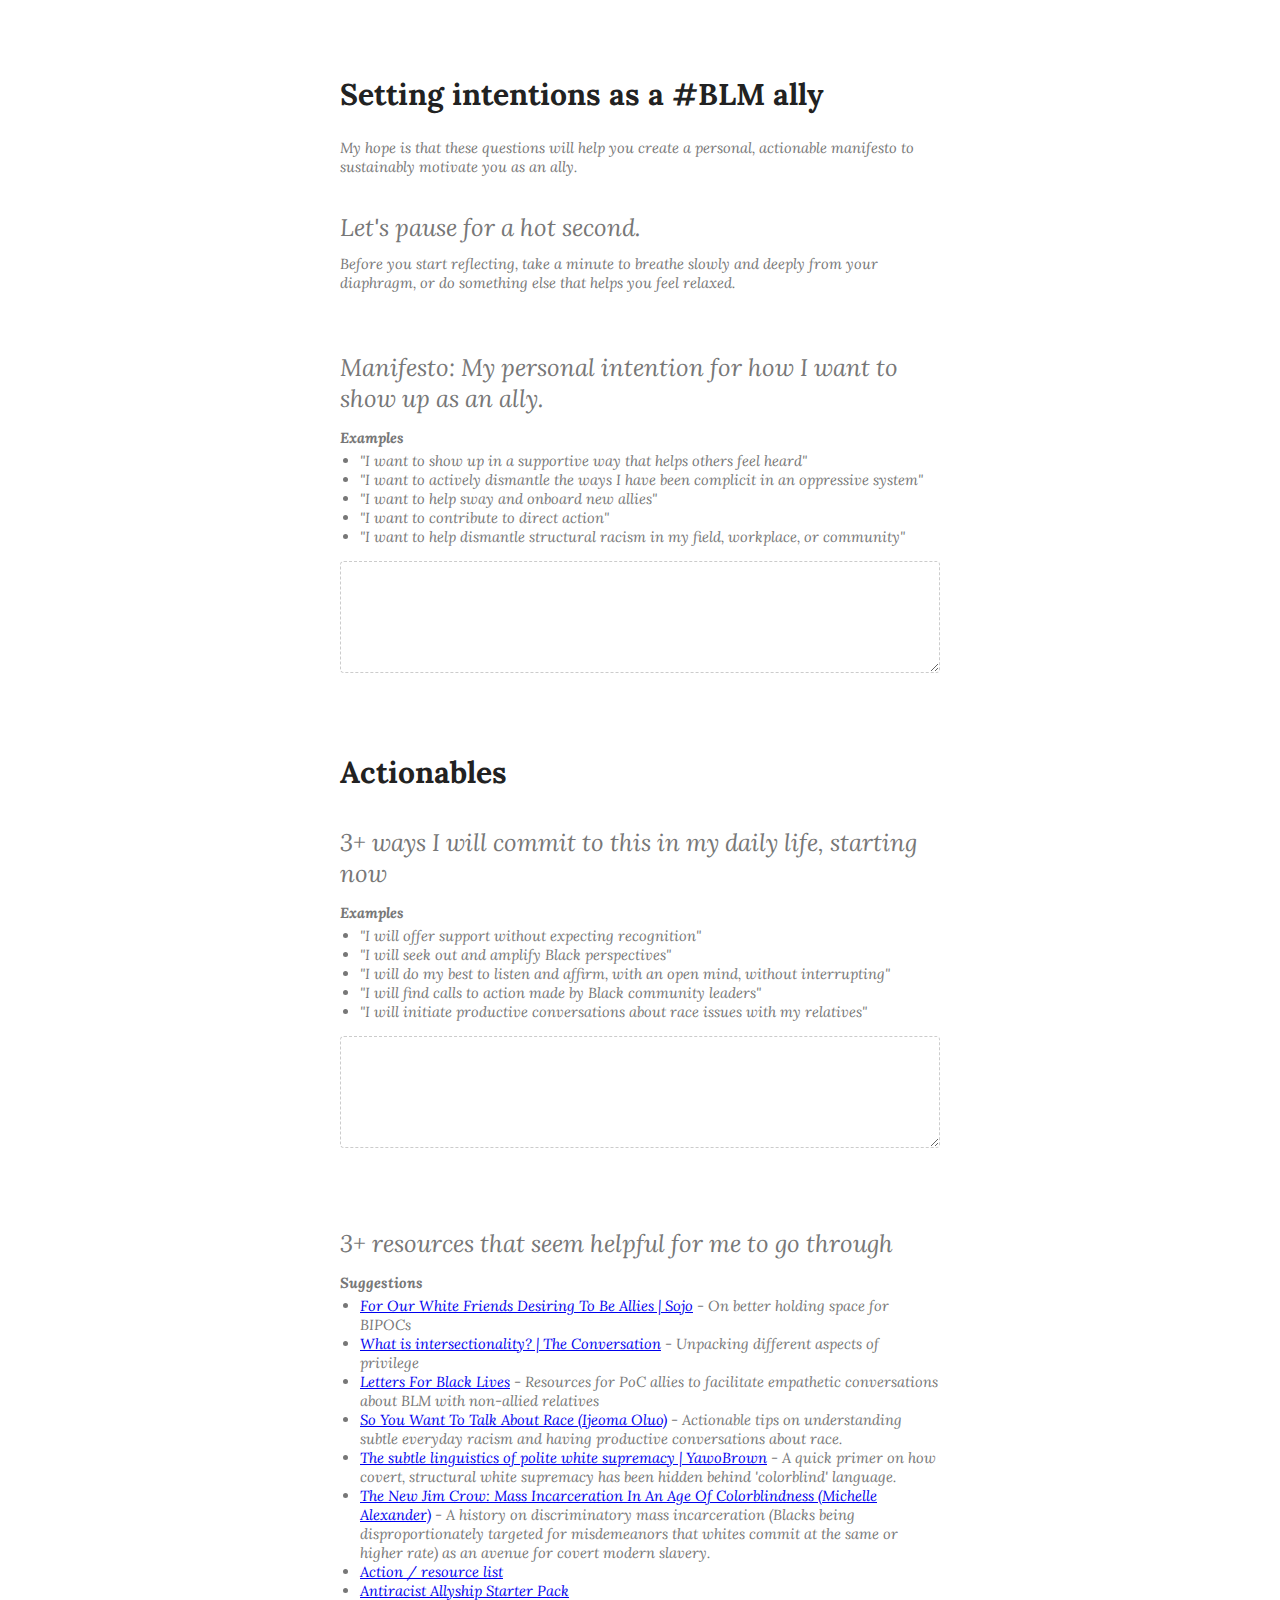
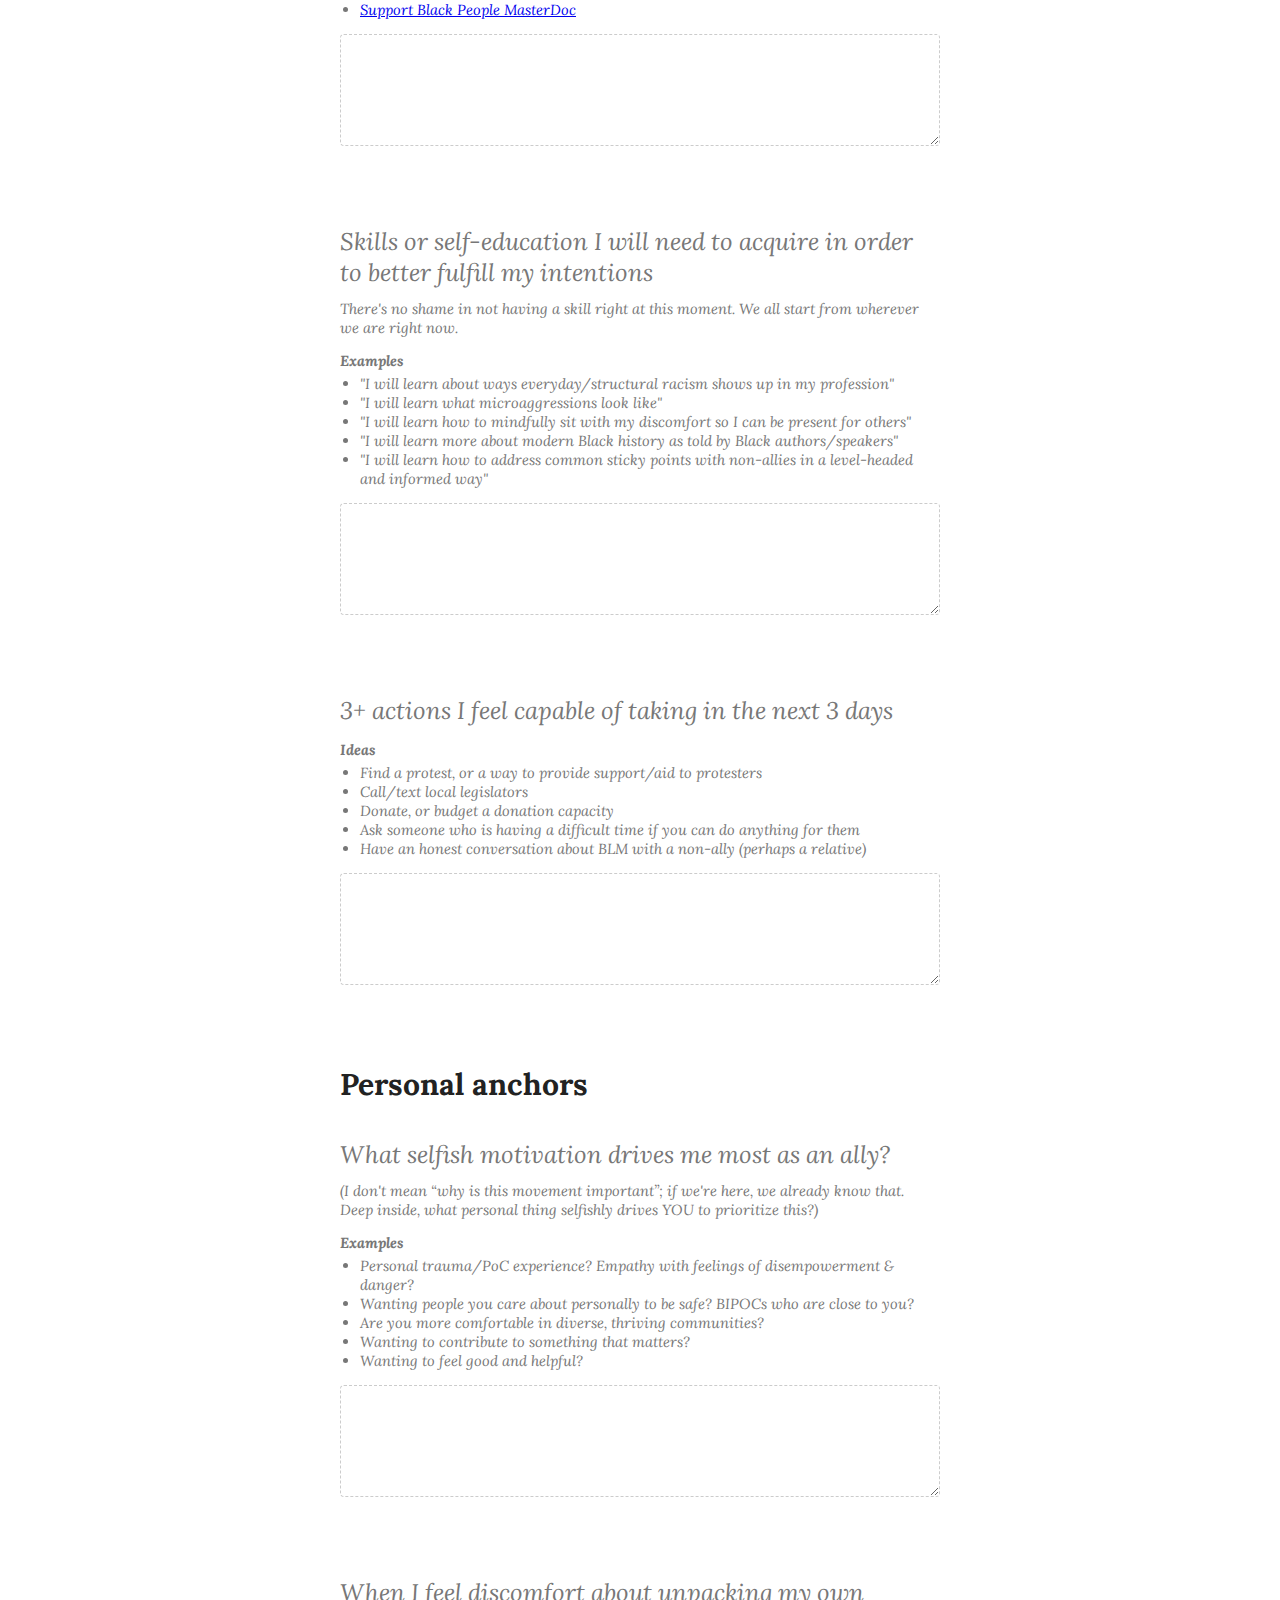
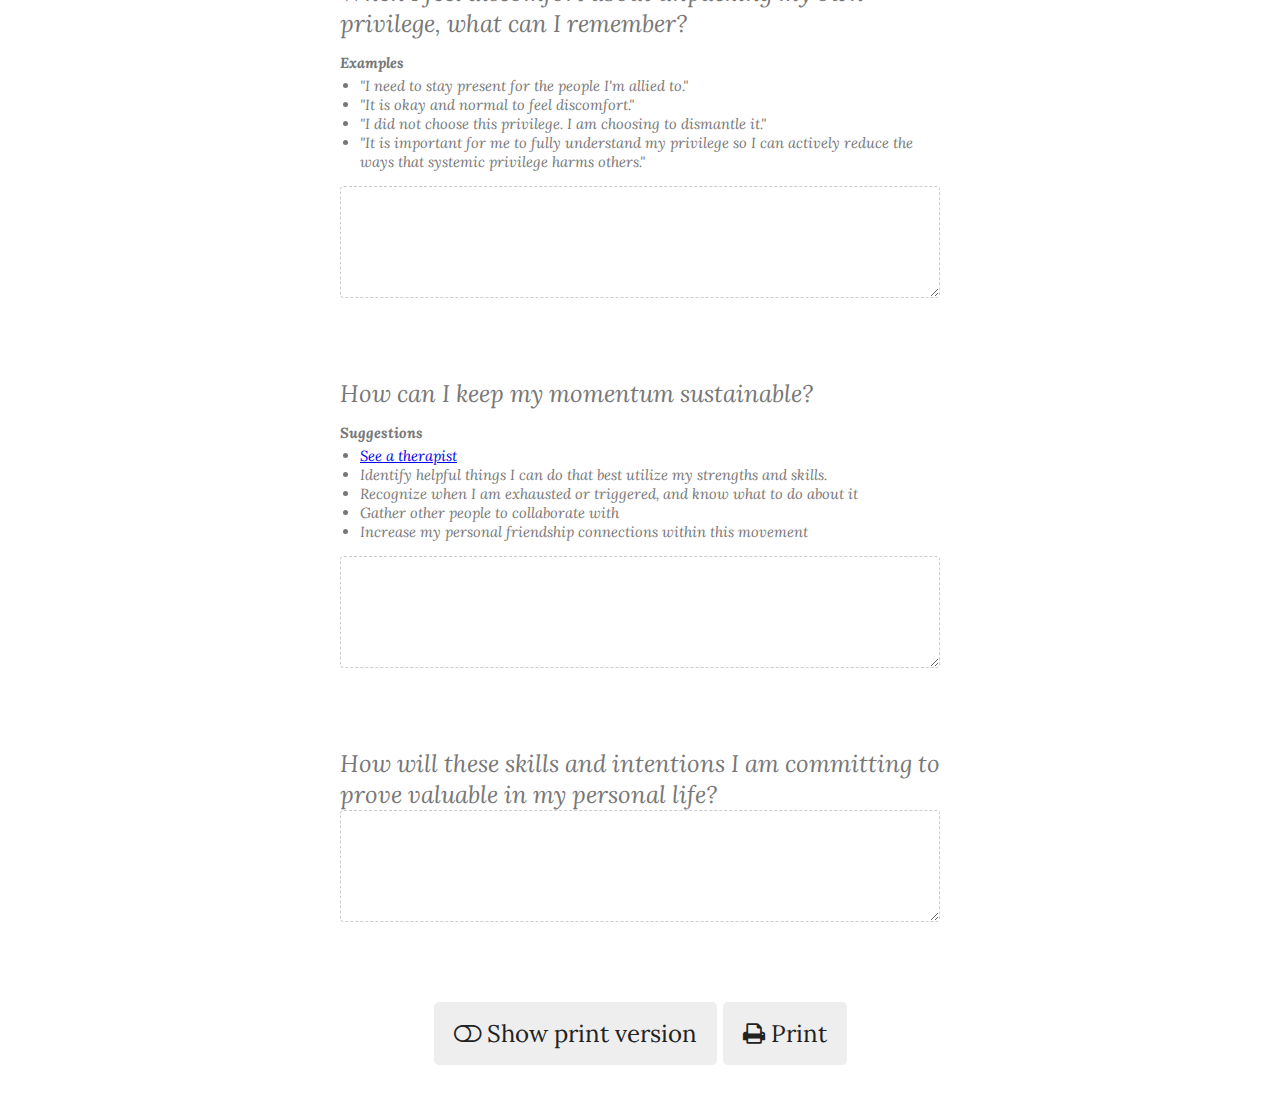
==== index.html @ bb0cd442 "put examples before textarea" ====
<html lang="en"
      ng-app="myApp"
      ng-controller="myCtrl">
<head>

	<!-- Meta tags -->

	<meta name="viewport" content="width=device-width, initial-scale=1">

  <!-- Vendor styles -->
  <link href="https://fonts.googleapis.com/css2?family=Lora:ital,wght@0,400;0,600;1,400;1,600&display=swap" rel="stylesheet">
  <link href="https://fonts.googleapis.com/css2?family=Oswald:wght@500&display=swap" rel="stylesheet">
  <link rel="stylesheet" href="https://cdnjs.cloudflare.com/ajax/libs/font-awesome/4.7.0/css/font-awesome.min.css">

	<!-- Page styles -->
  <link href="assets/index.css" type="text/css" rel="stylesheet"/>

	<!-- Vendor scripts -->
  <script src="assets/lib/underscore-min.js"></script>
  <script src="assets/lib/angular-1.7.min.js"></script>
  <script src="assets/lib/angular-sanitize-1.7.9.js"></script>

	<!-- Page scripts -->
	<script src="assets/index.js" type="text/javascript"></script>

</head>
<body>

<form ng-class="{'minimal': isDisplayMinimal}">

<div class="prompt header">
  <label>Setting intentions as a #BLM ally</label>
	<div class="subtitle no-print">
    <p>My hope is that these questions will help you create a personal, actionable manifesto to sustainably motivate you as an ally.</p>
  </div>
</div>

<div class="prompt"
     ng-repeat="prompt in prompts"
     ng-class="{'header': prompt.isHeader, 'no-input': prompt.noInput}">
	<label ng-if="prompt.title !== undefined">{[prompt.title]}</label>
  <div class="subtitle no-print"
     ng-if="prompt.subtitle !== undefined">{[prompt.subtitle]}</div>

	<div class="examples no-print"
			 ng-if="prompt.examples !== undefined">
		<div class="examples-label"
				 ng-if="prompt.exampleLabel !== undefined">
			{[prompt.exampleLabel]}
		</div>
		<ul>
			<li ng-repeat="example in prompt.examples">

        <span ng-if="example.href===undefined">
          <span ng-if="prompt.areExamplesQuoted">"</span>{[example]}<span ng-if="prompt.areExamplesQuoted">"</span>
        </span>

        <span ng-if="example.href!==undefined">
          <a href="{[example.href]}" target="_blank">{[example.linkText]}</a>
          <span ng-if="example.description" class="example-description">
            - {[example.description]}
          </span>
        </span>

			</li>
		</ul>
	</div>

	<textarea ng-if="!prompt.isHeader && (prompt.noInput !== true)"
					  data-lpignore="true"
						ng-keyup="prompt.hasContent = handleTextAreaChange($event)"
						ng-class="{'is-empty': prompt.hasContent !== true}"></textarea>
</div>


</form>

<div class="controls no-print">

  <button ng-click="toggleDisplay()">
    <i class="fa"
    	 aria-hidden="true"
       ng-class="{'fa-toggle-on': isDisplayMinimal, 'fa-toggle-off': !isDisplayMinimal}"
    	 ></i>
    {[ isDisplayMinimal ? "Hide" : "Show" ]} print version
  </button>
  
  <button onclick="window.print();">
    <i class="fa fa-print"></i>
    Print
  </button>

</div>


</body>
---- assets/index.css ----
/* VARS */
/* FONT STYLES */
body {
  color: #777;
}

body, form, textarea, button {
  font-size: 18pt;
  font-family: "Lora", serif;
}

h1, h2, h3, h4, h5, h6, .header, button {
  color: #222;
}

textarea {
  color: #222;
}

.examples, .subtitle {
  font-size: 11pt;
  color: #777;
  font-style: oblique;
}

/* COMPONENTS */
button {
  background-color: #eee;
  border: 0;
  border-radius: 5px;
  padding: 16px 20px;
  cursor: pointer;
}
button:focus {
  outline: none;
}
.fa-toggle-on {
  color: #0081f1;
}

/* PAGE LAYOUT */
body {
  margin: 0;
  text-align: center;
  padding: 50px;
}

.title {
  margin-bottom: 0;
}

form {
  margin: 0 auto;
  position: relative;
  max-width: 600px;
  text-align: left;
}
form .prompt {
  position: relative;
  margin-bottom: 2.5em;
}
form .prompt.header {
  margin-bottom: 1.5em;
}
form .prompt.header label {
  font-size: 1.25em;
  font-weight: bold;
  font-style: normal;
  margin-block-start: 0.83em;
  margin-block-end: 0.83em;
}
form .prompt label {
  display: block;
  font-style: oblique;
}
form .prompt .subtitle {
  margin-top: 0.75em;
}
form .prompt textarea {
  margin: 20px 0;
  margin-top: 0;
  width: 100%;
  -moz-transition: height 0.2s;
  -ms-transition: height 0.2s;
  -webkit-transition: height 0.2s;
  -o-transition: height 0.2s;
  transition: height 0.2s;
  resize: vertical;
  overflow-y: hidden;
  outline: none;
  border-radius: 4px;
  border: 1px dashed #ccc;
  padding: 1em;
}
form .prompt .examples {
  margin-top: 1em;
}
form .prompt .examples .examples-label {
  font-weight: bold;
}
form .prompt .examples ul {
  margin-block-start: 0.25em;
  padding-inline-start: 20px;
}

form.minimal .prompt {
  margin-bottom: 1.5em;
}
form.minimal .prompt.header {
  margin-bottom: 1em;
}
form.minimal .examples, form.minimal .no-input {
  display: none;
}
form.minimal textarea {
  margin: 0;
}
form.minimal textarea:not(.is-empty) {
  border: 0;
}

/* RESPONSIVE */
/* On wider screens */
/* Print layout */
@media print {
  body, form, textarea, h1, h2, h3, label {
    font-size: 10pt;
  }

  .header label {
    font-size: 1.5em;
  }

  form .prompt {
    margin-bottom: 1.5em;
  }
  form .prompt.header {
    margin-bottom: 1em;
  }
  form .examples, form .no-input {
    display: none;
  }
  form textarea {
    margin: 0;
  }
  form textarea:not(.is-empty) {
    border: 0;
  }
  form .prompt {
    margin-top: 1em;
    margin-bottom: 0;
    page-break-inside: avoid;
  }
  form .prompt textarea {
    resize: none;
    height: auto;
    margin: 0.25em 0 0 0;
  }

  .no-print, .no-print * {
    display: none !important;
  }
}

/*# sourceMappingURL=index.css.map */
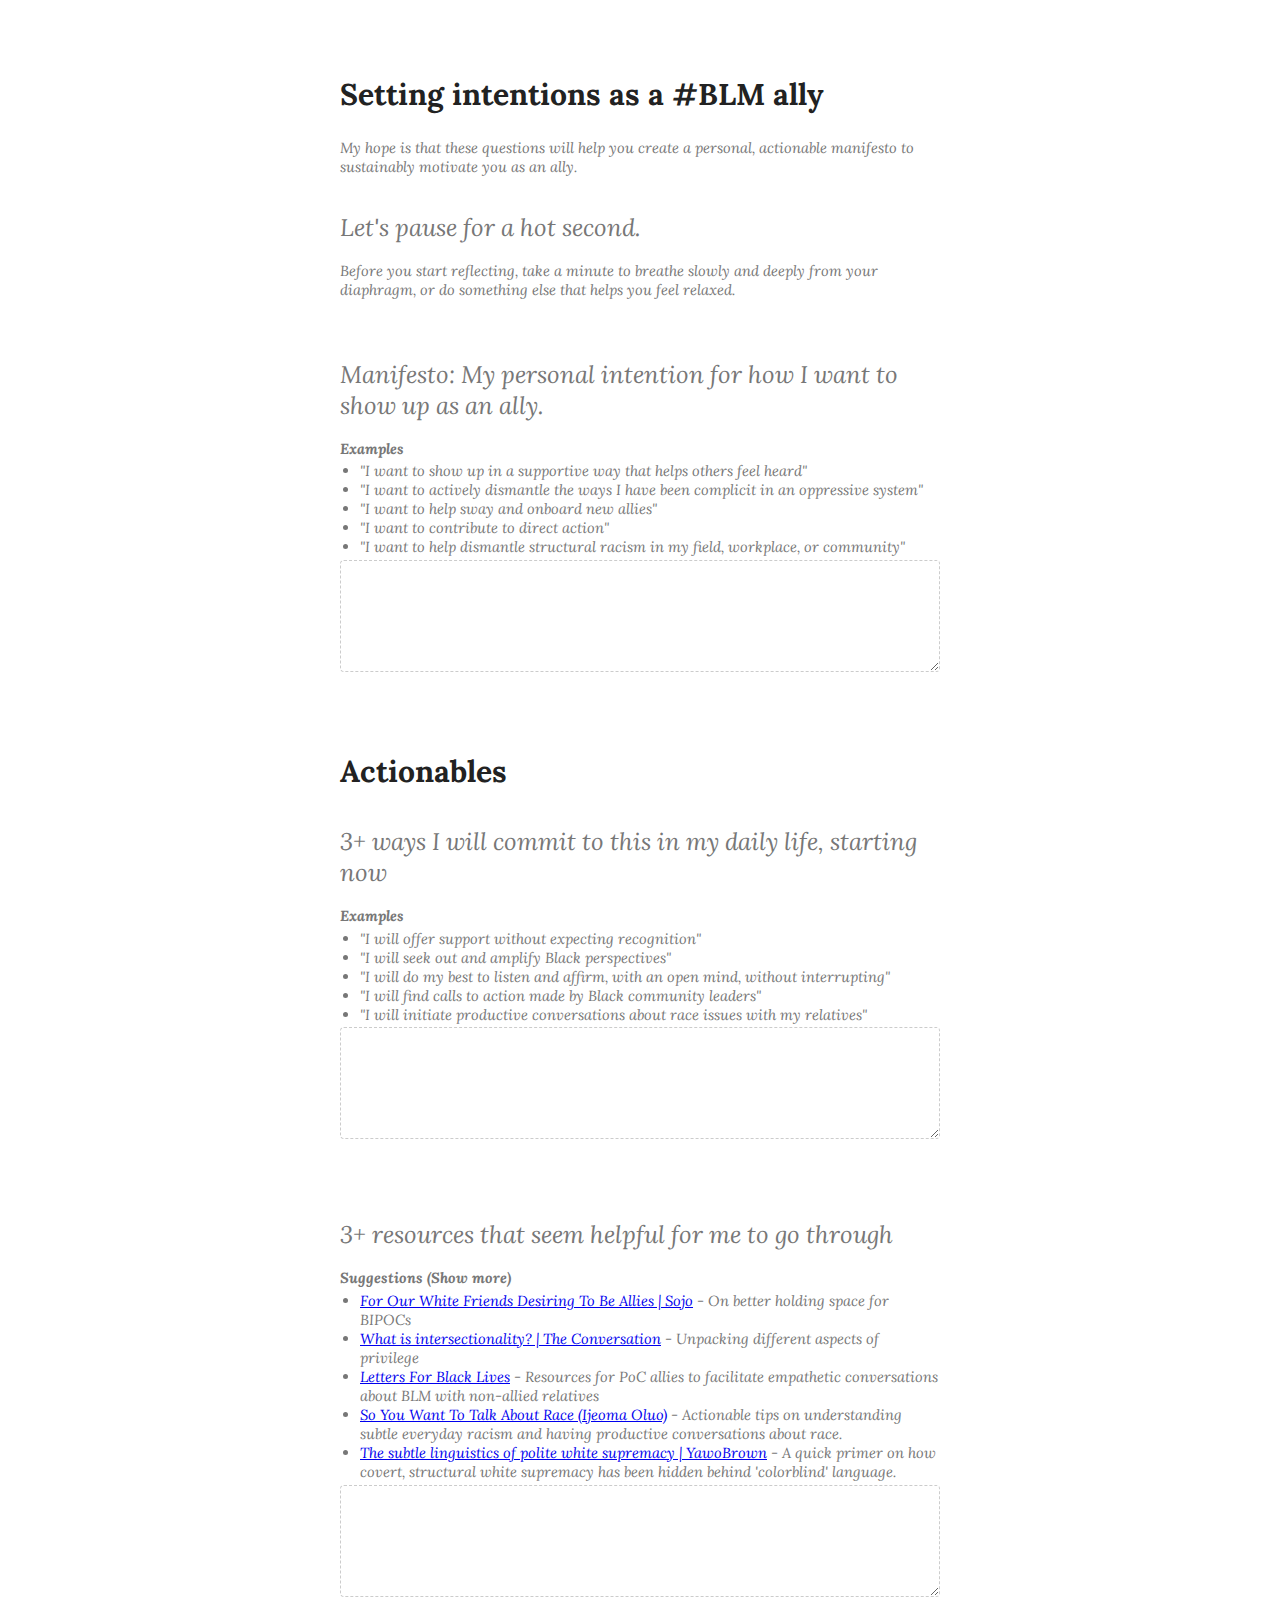
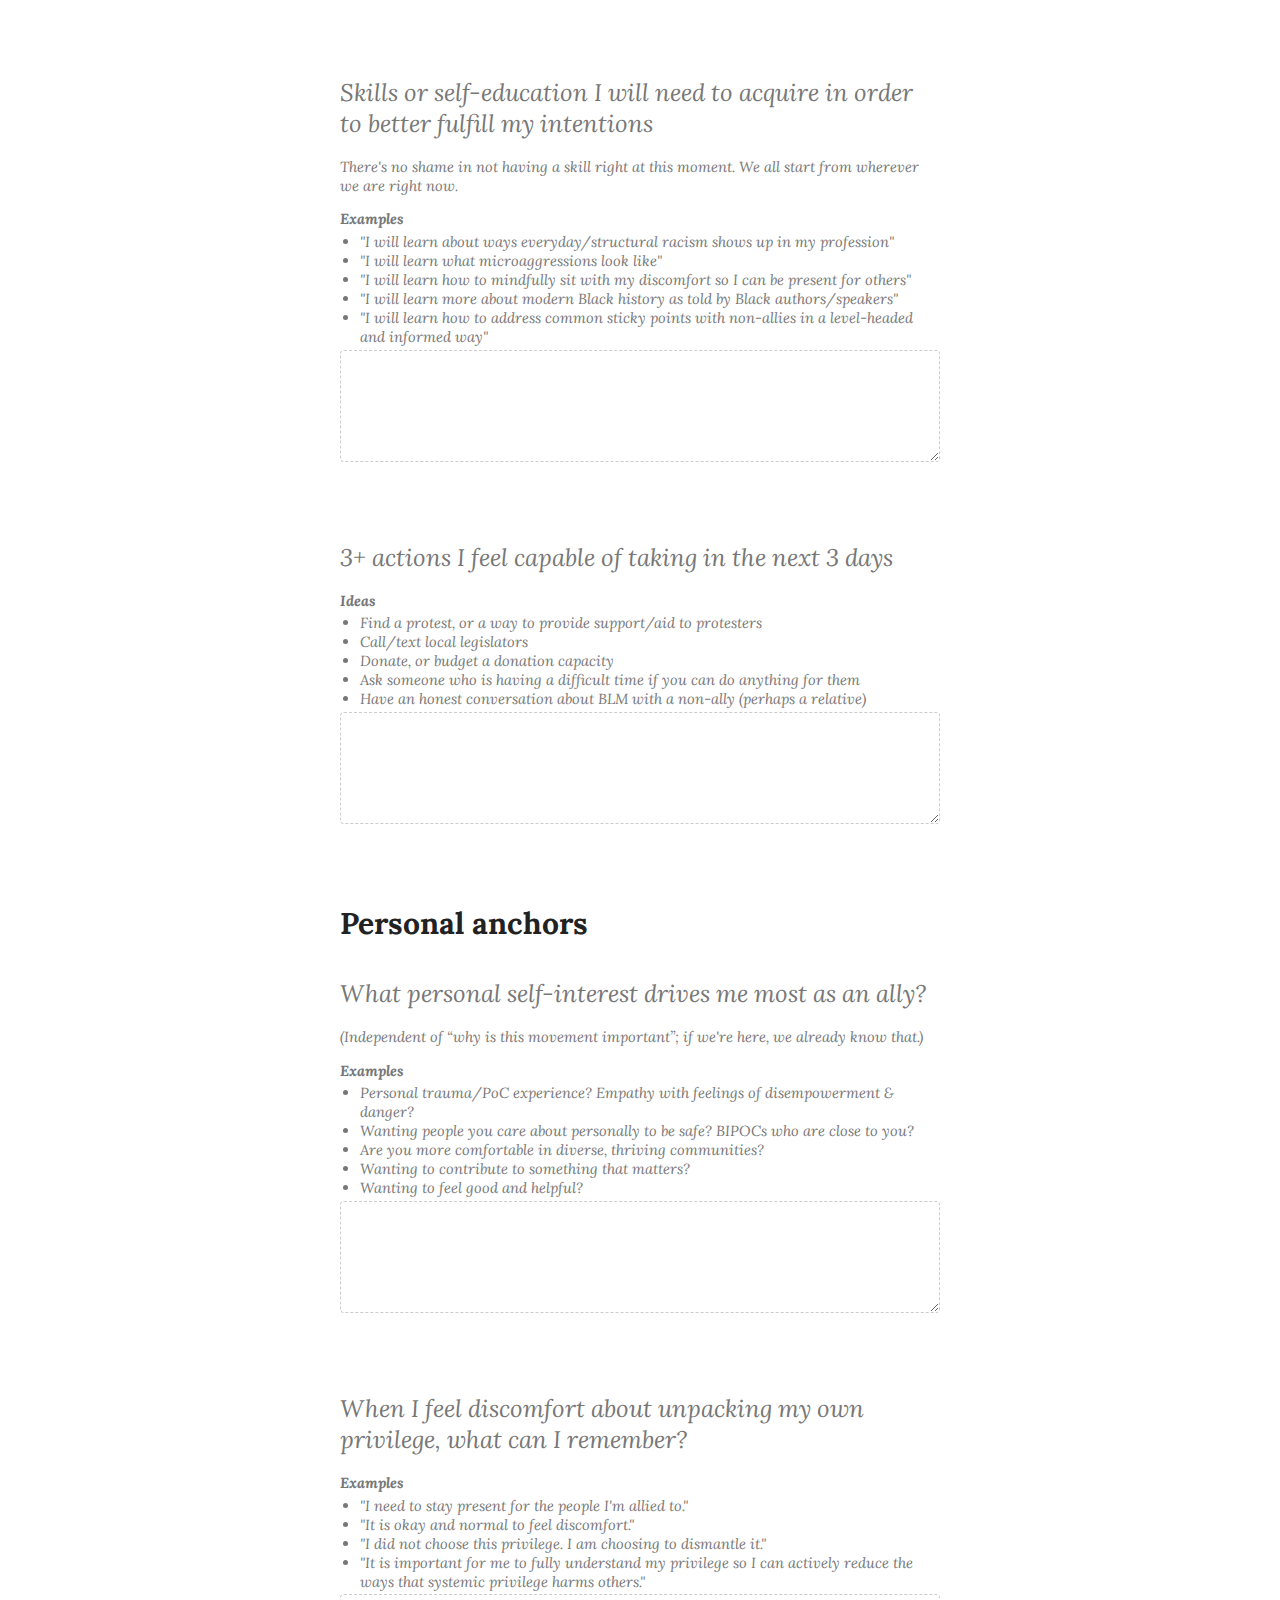
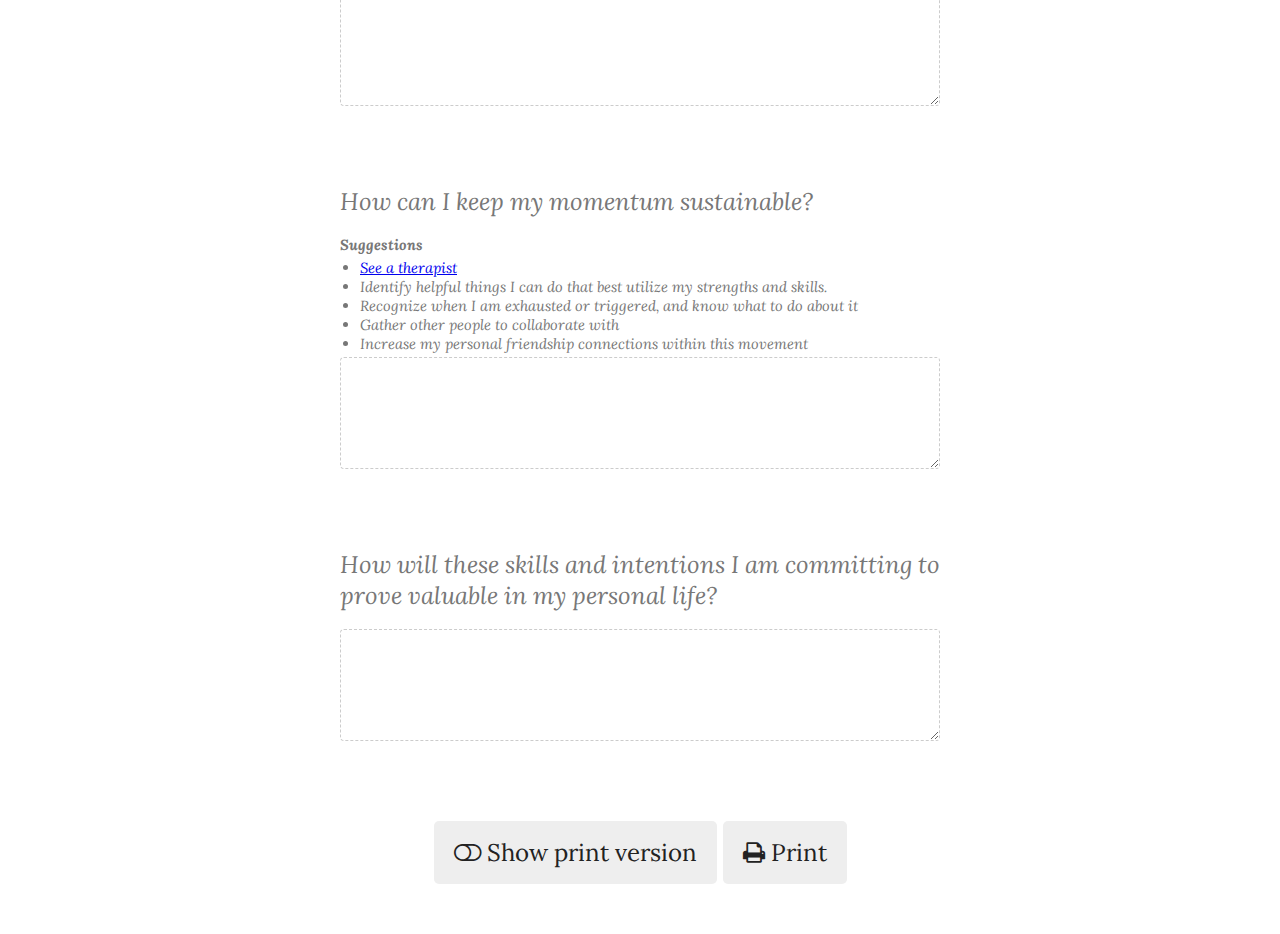
==== commit 64ca7662: "make long example lists collapsible" ====
--- a/index.html
+++ b/index.html
@@ -3,25 +3,25 @@
       ng-controller="myCtrl">
 <head>
 
-	<!-- Meta tags -->
+  <!-- Meta tags -->
 
-	<meta name="viewport" content="width=device-width, initial-scale=1">
+  <meta name="viewport" content="width=device-width, initial-scale=1">
 
   <!-- Vendor styles -->
   <link href="https://fonts.googleapis.com/css2?family=Lora:ital,wght@0,400;0,600;1,400;1,600&display=swap" rel="stylesheet">
   <link href="https://fonts.googleapis.com/css2?family=Oswald:wght@500&display=swap" rel="stylesheet">
   <link rel="stylesheet" href="https://cdnjs.cloudflare.com/ajax/libs/font-awesome/4.7.0/css/font-awesome.min.css">
 
-	<!-- Page styles -->
+  <!-- Page styles -->
   <link href="assets/index.css" type="text/css" rel="stylesheet"/>
 
-	<!-- Vendor scripts -->
+  <!-- Vendor scripts -->
   <script src="assets/lib/underscore-min.js"></script>
   <script src="assets/lib/angular-1.7.min.js"></script>
   <script src="assets/lib/angular-sanitize-1.7.9.js"></script>
 
-	<!-- Page scripts -->
-	<script src="assets/index.js" type="text/javascript"></script>
+  <!-- Page scripts -->
+  <script src="assets/index.js" type="text/javascript"></script>
 
 </head>
 <body>
@@ -30,7 +30,7 @@
 
 <div class="prompt header">
   <label>Setting intentions as a #BLM ally</label>
-	<div class="subtitle no-print">
+  <div class="subtitle no-print">
     <p>My hope is that these questions will help you create a personal, actionable manifesto to sustainably motivate you as an ally.</p>
   </div>
 </div>
@@ -38,38 +38,52 @@
 <div class="prompt"
      ng-repeat="prompt in prompts"
      ng-class="{'header': prompt.isHeader, 'no-input': prompt.noInput}">
-	<label ng-if="prompt.title !== undefined">{[prompt.title]}</label>
+  <label ng-if="prompt.title !== undefined">{[prompt.title]}</label>
   <div class="subtitle no-print"
      ng-if="prompt.subtitle !== undefined">{[prompt.subtitle]}</div>
 
-	<div class="examples no-print"
-			 ng-if="prompt.examples !== undefined">
-		<div class="examples-label"
-				 ng-if="prompt.exampleLabel !== undefined">
-			{[prompt.exampleLabel]}
-		</div>
-		<ul>
-			<li ng-repeat="example in prompt.examples">
+  <!-- Pre-slice `examples` to avoid angular digest err on ng-repeat later -->
+  <div class="examples no-print"
+       ng-if="prompt.examples !== undefined"
+       ng-init="prompt.slicedExamples = [
+                   prompt.examples.slice(0,5), prompt.examples.slice(5)]">
+    <div class="examples-label"
+         ng-if="prompt.exampleLabel !== undefined">
+      {[prompt.exampleLabel]}
+      <a ng-if="prompt.examples.length > 5"
+         ng-click="prompt.hideExtras = !prompt.hideExtras">
+        (Show {[ prompt.hideExtras ? "more" : "less" ]})
+      </a>
+    </div>
+    <!-- By default, show only the first 5 examples.
+         Using two separate `ul`s just to make the animation look nicer.
+    -->
+    <div class="examples-block">
+      <ul ng-repeat="exampleSet in prompt.slicedExamples track by $index"
+          ng-init="prompt.hideExtras = true"
+          ng-class="{'collapsible': $index> 0,
+                     'collapsible-open': $index> 0 && !prompt.hideExtras}">
+        <!-- Show first 5 examples -->
+        <li ng-repeat="example in exampleSet">
+          <span ng-if="example.href===undefined">
+            <span ng-if="prompt.areExamplesQuoted">"</span>{[example]}<span ng-if="prompt.areExamplesQuoted">"</span>
+          </span>
+  
+          <span ng-if="example.href!==undefined">
+            <a href="{[example.href]}" target="_blank">{[example.linkText]}</a>
+            <span ng-if="example.description" class="example-description">
+              - {[example.description]}
+            </span>
+          </span>
+        </li>
+      </ul>
+    </div>
+  </div>
 
-        <span ng-if="example.href===undefined">
-          <span ng-if="prompt.areExamplesQuoted">"</span>{[example]}<span ng-if="prompt.areExamplesQuoted">"</span>
-        </span>
-
-        <span ng-if="example.href!==undefined">
-          <a href="{[example.href]}" target="_blank">{[example.linkText]}</a>
-          <span ng-if="example.description" class="example-description">
-            - {[example.description]}
-          </span>
-        </span>
-
-			</li>
-		</ul>
-	</div>
-
-	<textarea ng-if="!prompt.isHeader && (prompt.noInput !== true)"
-					  data-lpignore="true"
-						ng-keyup="prompt.hasContent = handleTextAreaChange($event)"
-						ng-class="{'is-empty': prompt.hasContent !== true}"></textarea>
+  <textarea ng-if="!prompt.isHeader && (prompt.noInput !== true)"
+            data-lpignore="true"
+            ng-keyup="prompt.hasContent = handleTextAreaChange($event)"
+            ng-class="{'is-empty': prompt.hasContent !== true}"></textarea>
 </div>
 
 
@@ -79,9 +93,9 @@
 
   <button ng-click="toggleDisplay()">
     <i class="fa"
-    	 aria-hidden="true"
+       aria-hidden="true"
        ng-class="{'fa-toggle-on': isDisplayMinimal, 'fa-toggle-off': !isDisplayMinimal}"
-    	 ></i>
+       ></i>
     {[ isDisplayMinimal ? "Hide" : "Show" ]} print version
   </button>
   
--- a/assets/index.css
+++ b/assets/index.css
@@ -24,6 +24,10 @@
 }
 
 /* COMPONENTS */
+a, button {
+  cursor: pointer;
+}
+
 button {
   background-color: #eee;
   border: 0;
@@ -36,6 +40,19 @@
 }
 .fa-toggle-on {
   color: #0081f1;
+}
+
+.collapsible {
+  max-height: 0;
+  overflow: hidden;
+  -moz-transition: max-height 0.2s ease-in;
+  -ms-transition: max-height 0.2s ease-in;
+  -webkit-transition: max-height 0.2s ease-in;
+  -o-transition: max-height 0.2s ease-in;
+  transition: max-height 0.2s ease-in;
+}
+.collapsible.collapsible-open {
+  max-height: 200px;
 }
 
 /* PAGE LAYOUT */
@@ -72,6 +89,7 @@
 form .prompt label {
   display: block;
   font-style: oblique;
+  margin-bottom: 0.75em;
 }
 form .prompt .subtitle {
   margin-top: 0.75em;
@@ -98,8 +116,12 @@
 form .prompt .examples .examples-label {
   font-weight: bold;
 }
-form .prompt .examples ul {
+form .prompt .examples .examples-block {
   margin-block-start: 0.25em;
+  margin-block-end: 0.25em;
+}
+form .prompt .examples .examples-block ul {
+  margin: 0;
   padding-inline-start: 20px;
 }
 
@@ -108,6 +130,9 @@
 }
 form.minimal .prompt.header {
   margin-bottom: 1em;
+}
+form.minimal .prompt label {
+  margin-bottom: 0;
 }
 form.minimal .examples, form.minimal .no-input {
   display: none;
@@ -137,6 +162,9 @@
   form .prompt.header {
     margin-bottom: 1em;
   }
+  form .prompt label {
+    margin-bottom: 0;
+  }
   form .examples, form .no-input {
     display: none;
   }
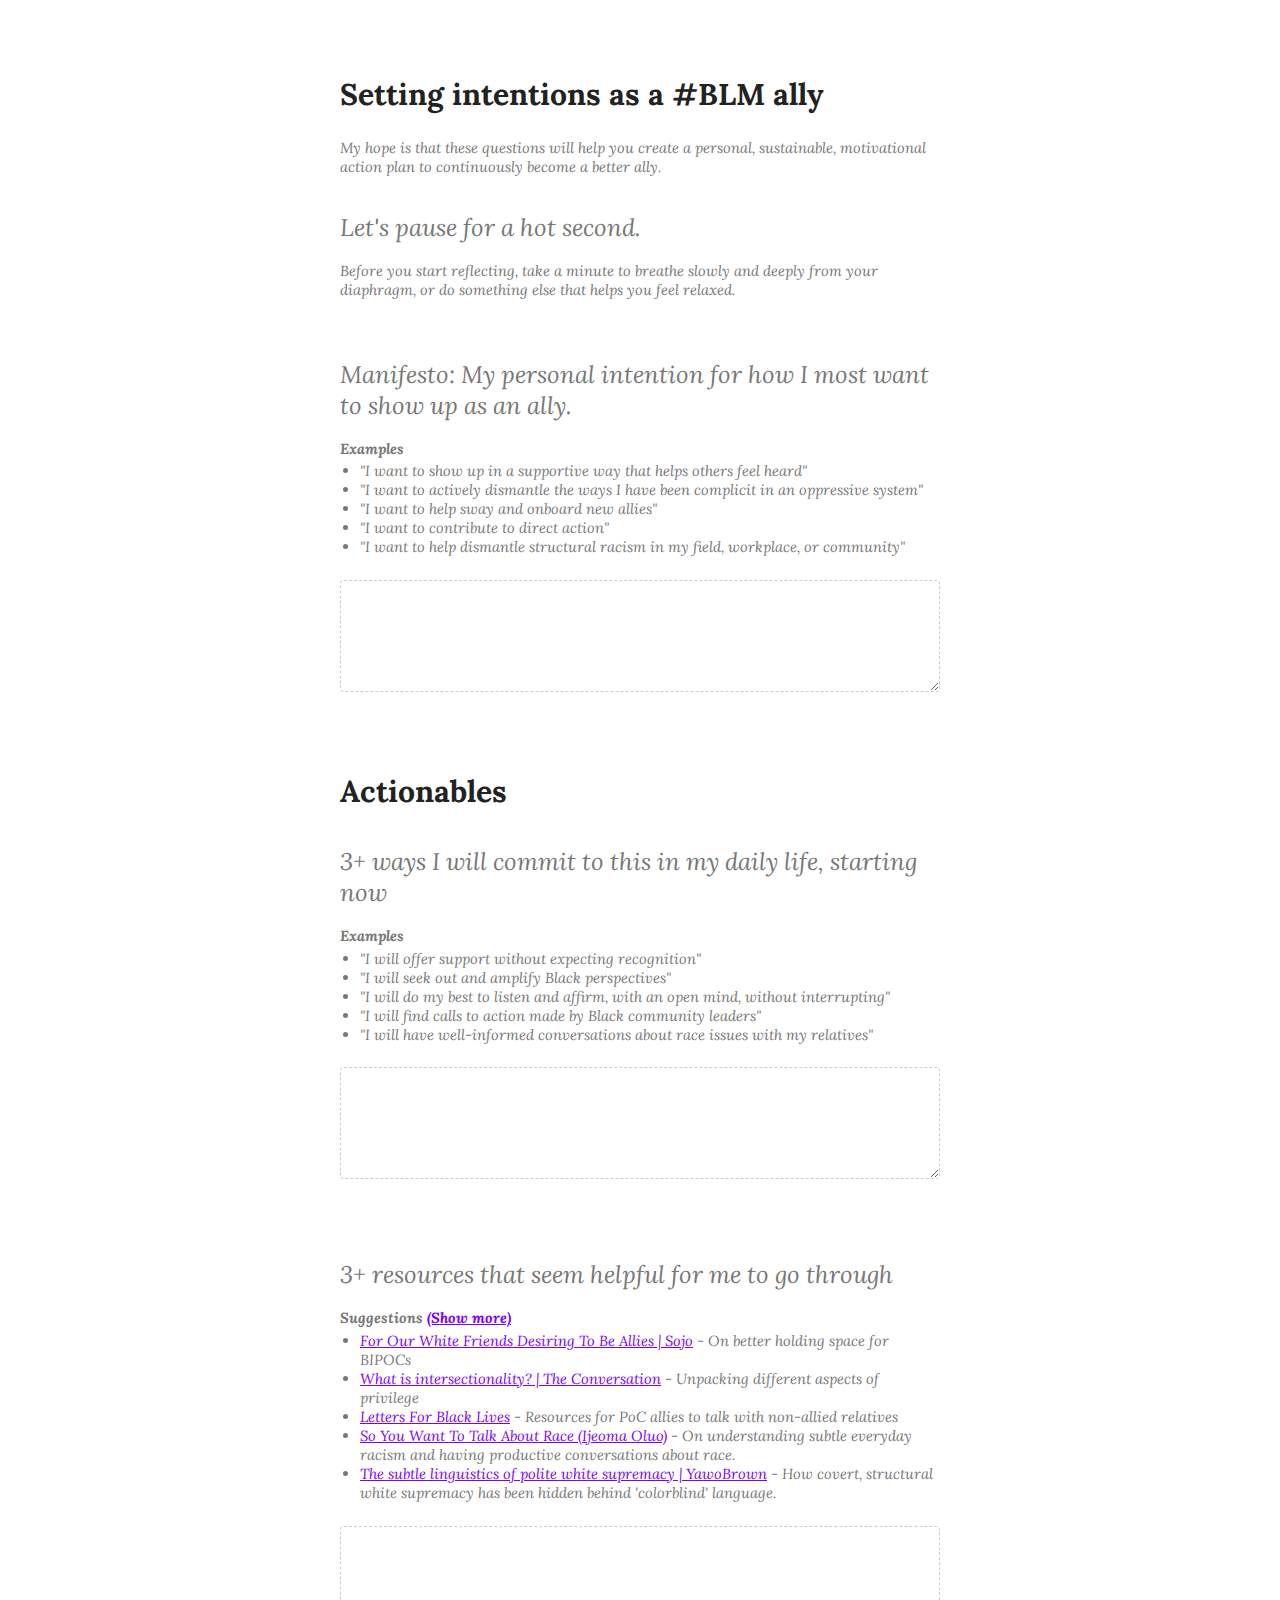
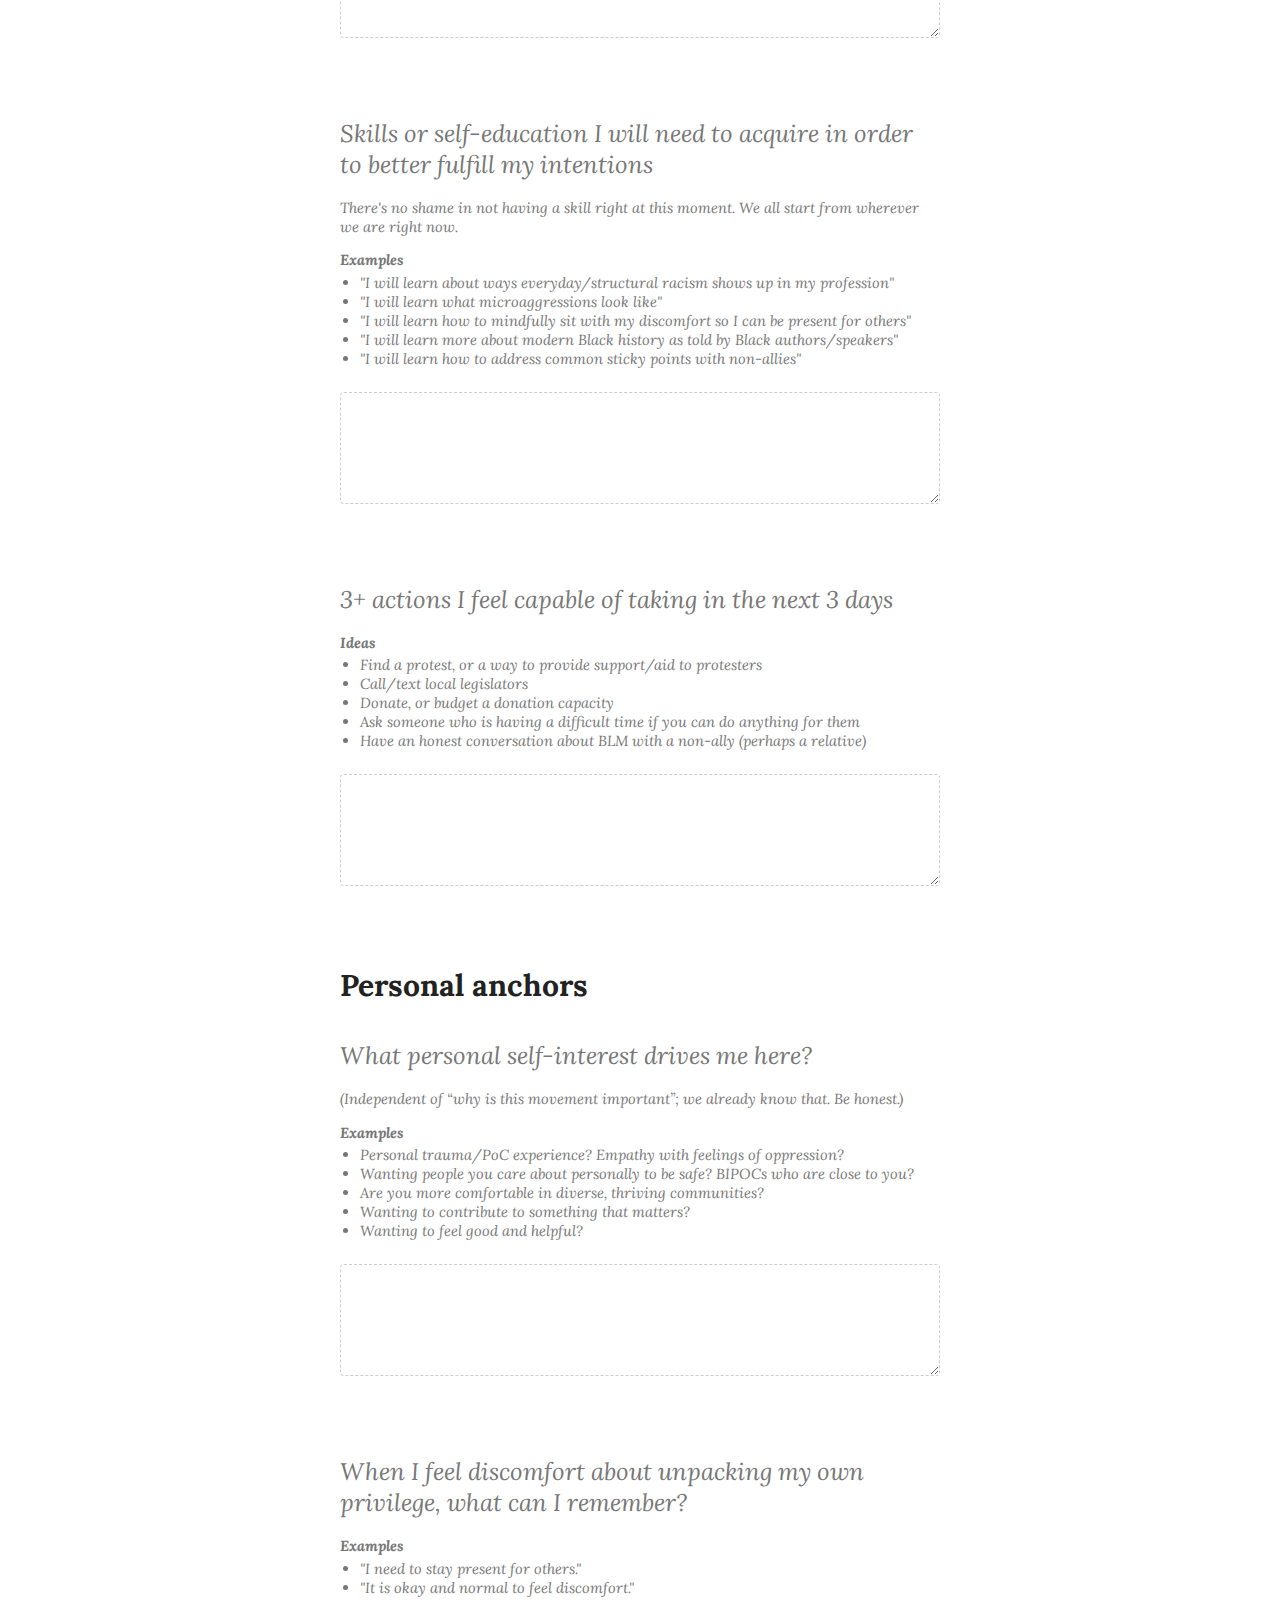
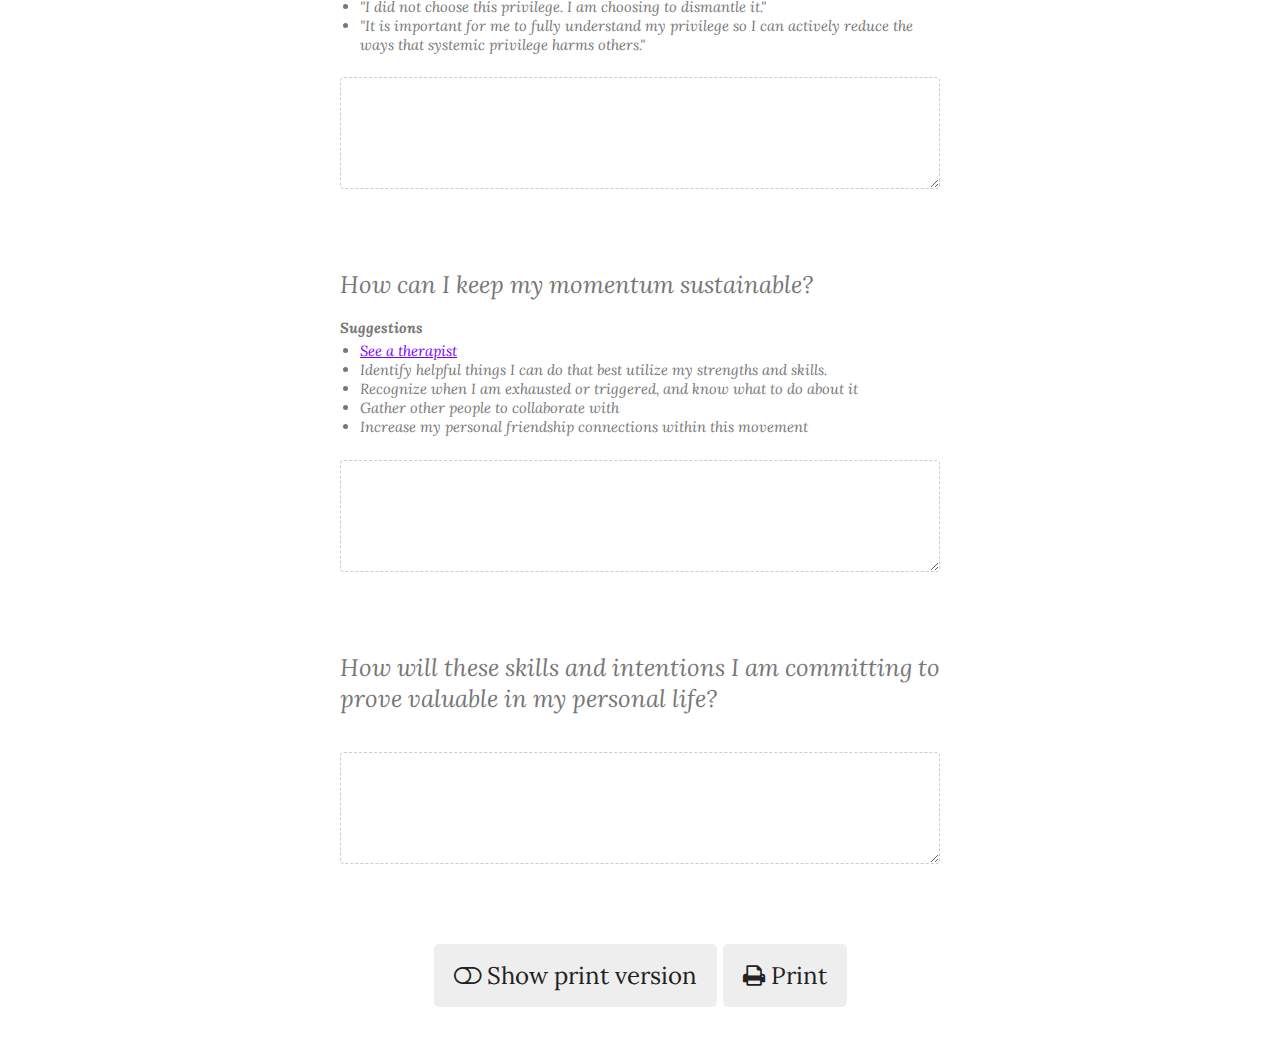
==== commit d50e7b58: "content nitpicks" ====
--- a/index.html
+++ b/index.html
@@ -31,7 +31,7 @@
 <div class="prompt header">
   <label>Setting intentions as a #BLM ally</label>
   <div class="subtitle no-print">
-    <p>My hope is that these questions will help you create a personal, actionable manifesto to sustainably motivate you as an ally.</p>
+    <p>My hope is that these questions will help you create a personal, sustainable, motivational action plan to continuously become a better ally.</p>
   </div>
 </div>
 
--- a/assets/index.css
+++ b/assets/index.css
@@ -21,6 +21,14 @@
   font-size: 11pt;
   color: #777;
   font-style: oblique;
+}
+
+a {
+  text-decoration: underline;
+  color: #7a00ff;
+}
+a:visited {
+  color: #6526a9;
 }
 
 /* COMPONENTS */
@@ -96,7 +104,6 @@
 }
 form .prompt textarea {
   margin: 20px 0;
-  margin-top: 0;
   width: 100%;
   -moz-transition: height 0.2s;
   -ms-transition: height 0.2s;
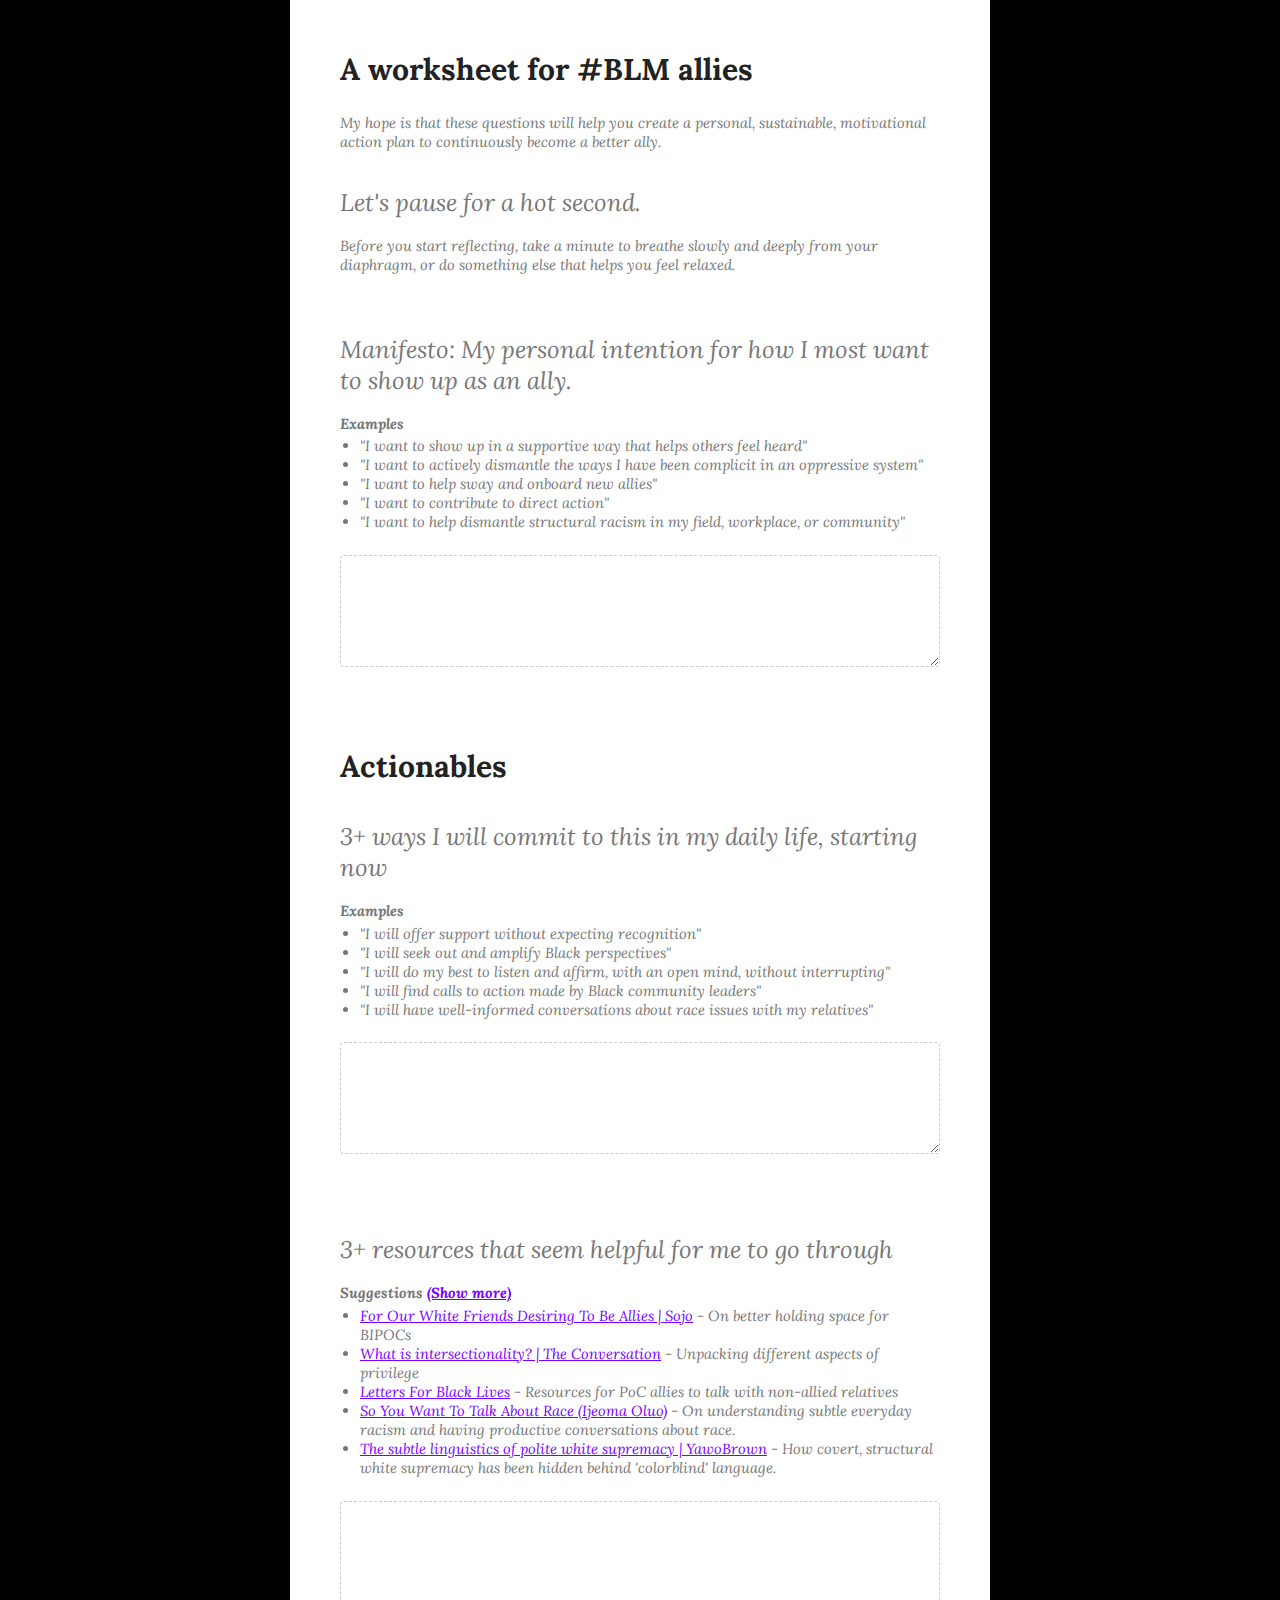
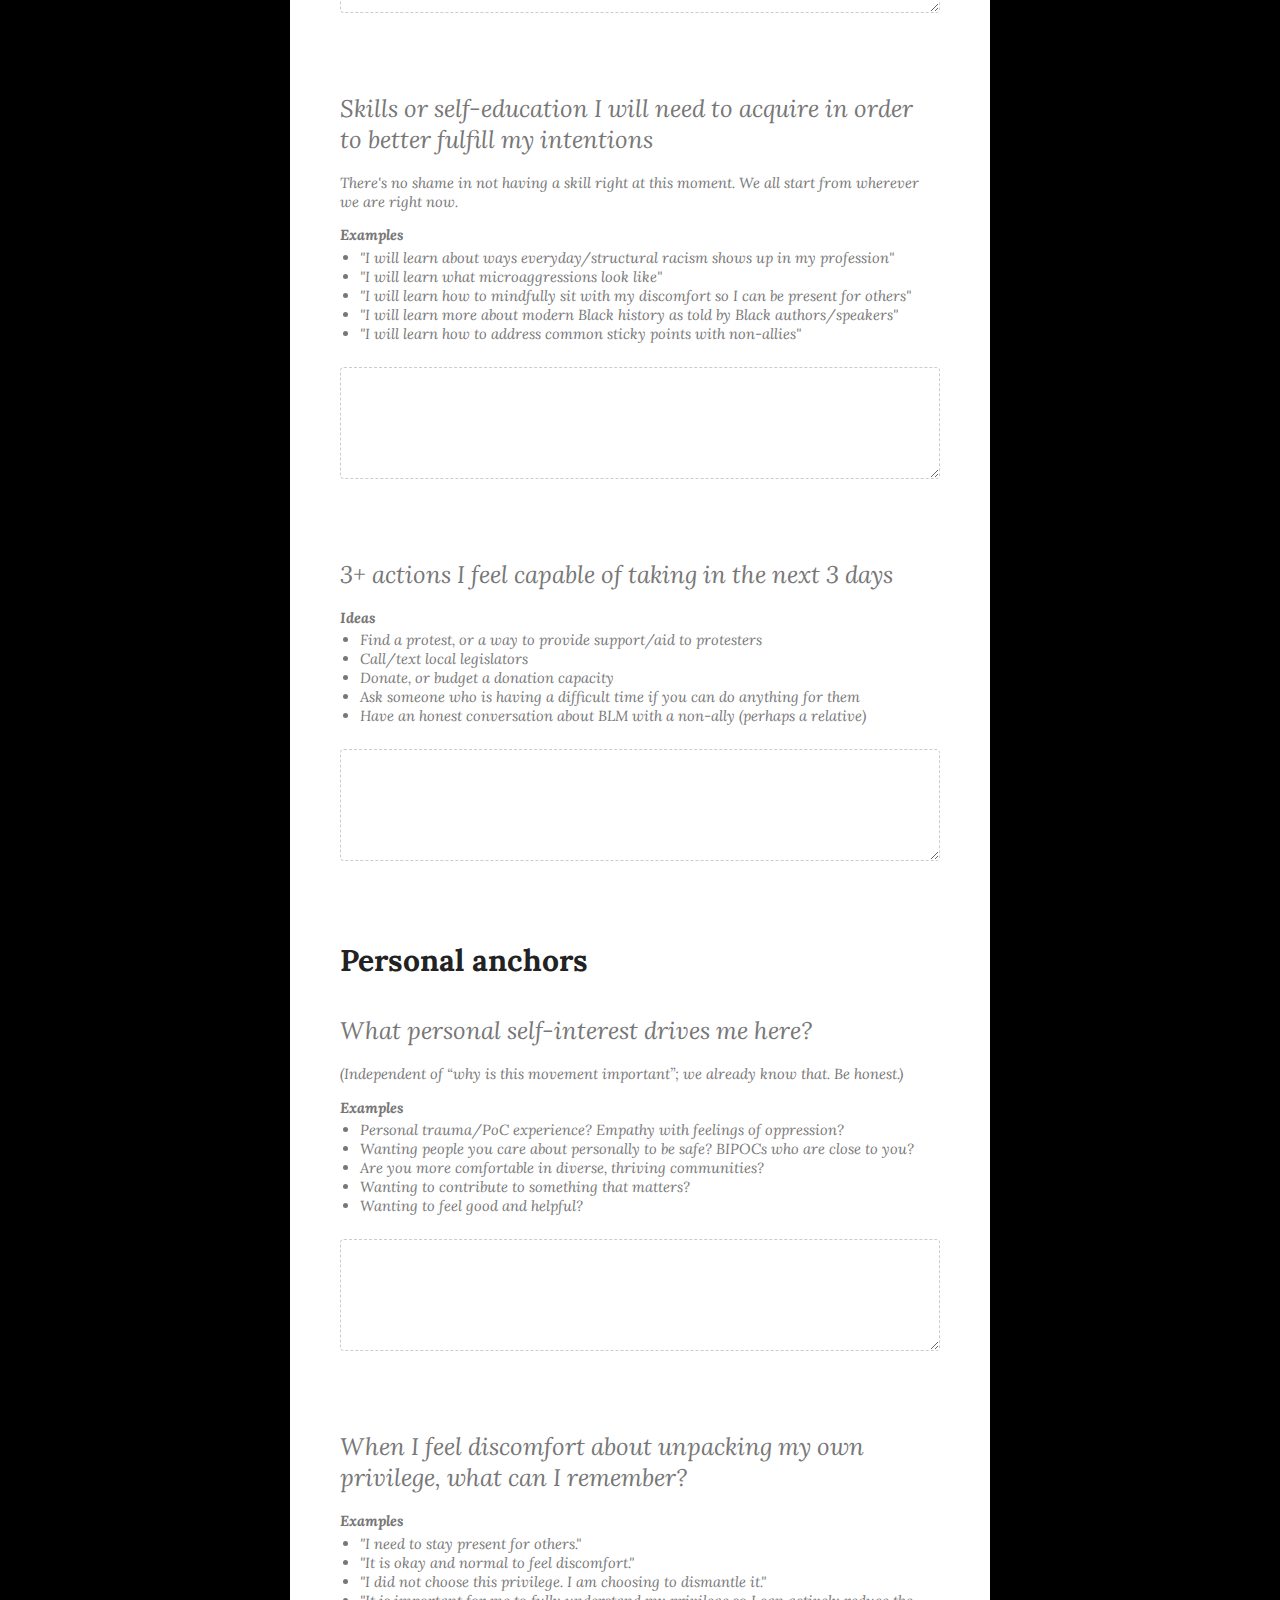
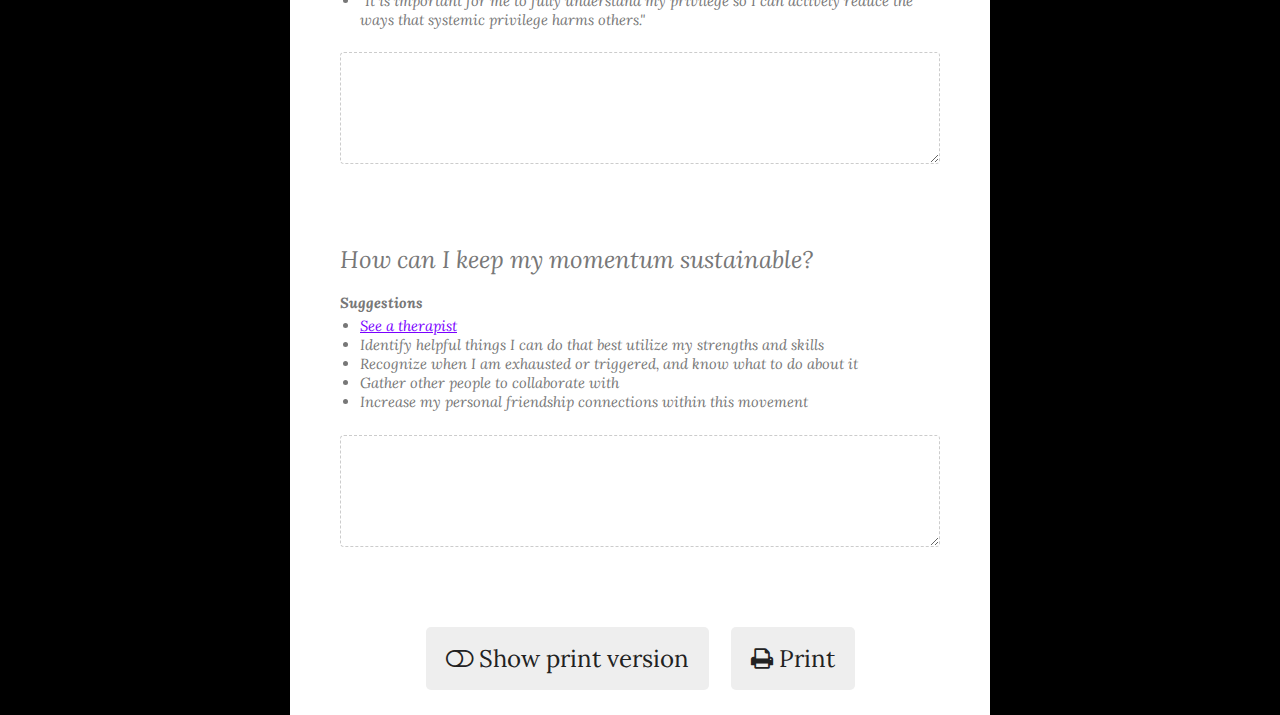
==== commit dbf2d3cd: "nitpicks" ====
--- a/index.html
+++ b/index.html
@@ -6,6 +6,17 @@
   <!-- Meta tags -->
 
   <meta name="viewport" content="width=device-width, initial-scale=1">
+
+  <!-- Embed/search meta -->
+  <meta name="description" content="An action plan worksheet for becoming a better #BLM ally." />
+  <meta name="keywords" content="blm" />
+  <meta property="og:title" content="#BLM Ally Worksheet" />
+  <meta property="og:description" content="An action plan worksheet for becoming a better #BLM ally." />
+  <meta property="og:url" content="https://livewithintention.github.io/blm-ally/" />
+  <meta name="twitter:card" content="summary" />
+  <meta name="twitter:title" content="#BLM Ally Worksheet" />
+  <meta name="twitter:url" content="https://livewithintention.github.io/blm-ally/" />
+  <meta name="twitter:description" content="An action plan worksheet for becoming a better #BLM ally." />
 
   <!-- Vendor styles -->
   <link href="https://fonts.googleapis.com/css2?family=Lora:ital,wght@0,400;0,600;1,400;1,600&display=swap" rel="stylesheet">
@@ -29,7 +40,7 @@
 <form ng-class="{'minimal': isDisplayMinimal}">
 
 <div class="prompt header">
-  <label>Setting intentions as a #BLM ally</label>
+  <label>A worksheet for #BLM allies</label>
   <div class="subtitle no-print">
     <p>My hope is that these questions will help you create a personal, sustainable, motivational action plan to continuously become a better ally.</p>
   </div>
@@ -87,8 +98,6 @@
 </div>
 
 
-</form>
-
 <div class="controls no-print">
 
   <button ng-click="toggleDisplay()">
@@ -106,5 +115,6 @@
 
 </div>
 
+</form>
 
 </body>
--- a/assets/index.css
+++ b/assets/index.css
@@ -37,11 +37,12 @@
 }
 
 button {
-  background-color: #eee;
+  margin: 0 8px;
+  padding: 16px 20px;
   border: 0;
   border-radius: 5px;
-  padding: 16px 20px;
   cursor: pointer;
+  background-color: #eee;
 }
 button:focus {
   outline: none;
@@ -67,7 +68,7 @@
 body {
   margin: 0;
   text-align: center;
-  padding: 50px;
+  background-color: #000;
 }
 
 .title {
@@ -75,6 +76,8 @@
 }
 
 form {
+  background-color: #fff;
+  padding: 25px 50px;
   margin: 0 auto;
   position: relative;
   max-width: 600px;
@@ -131,6 +134,9 @@
   margin: 0;
   padding-inline-start: 20px;
 }
+form .controls {
+  text-align: center;
+}
 
 form.minimal .prompt {
   margin-bottom: 1.5em;
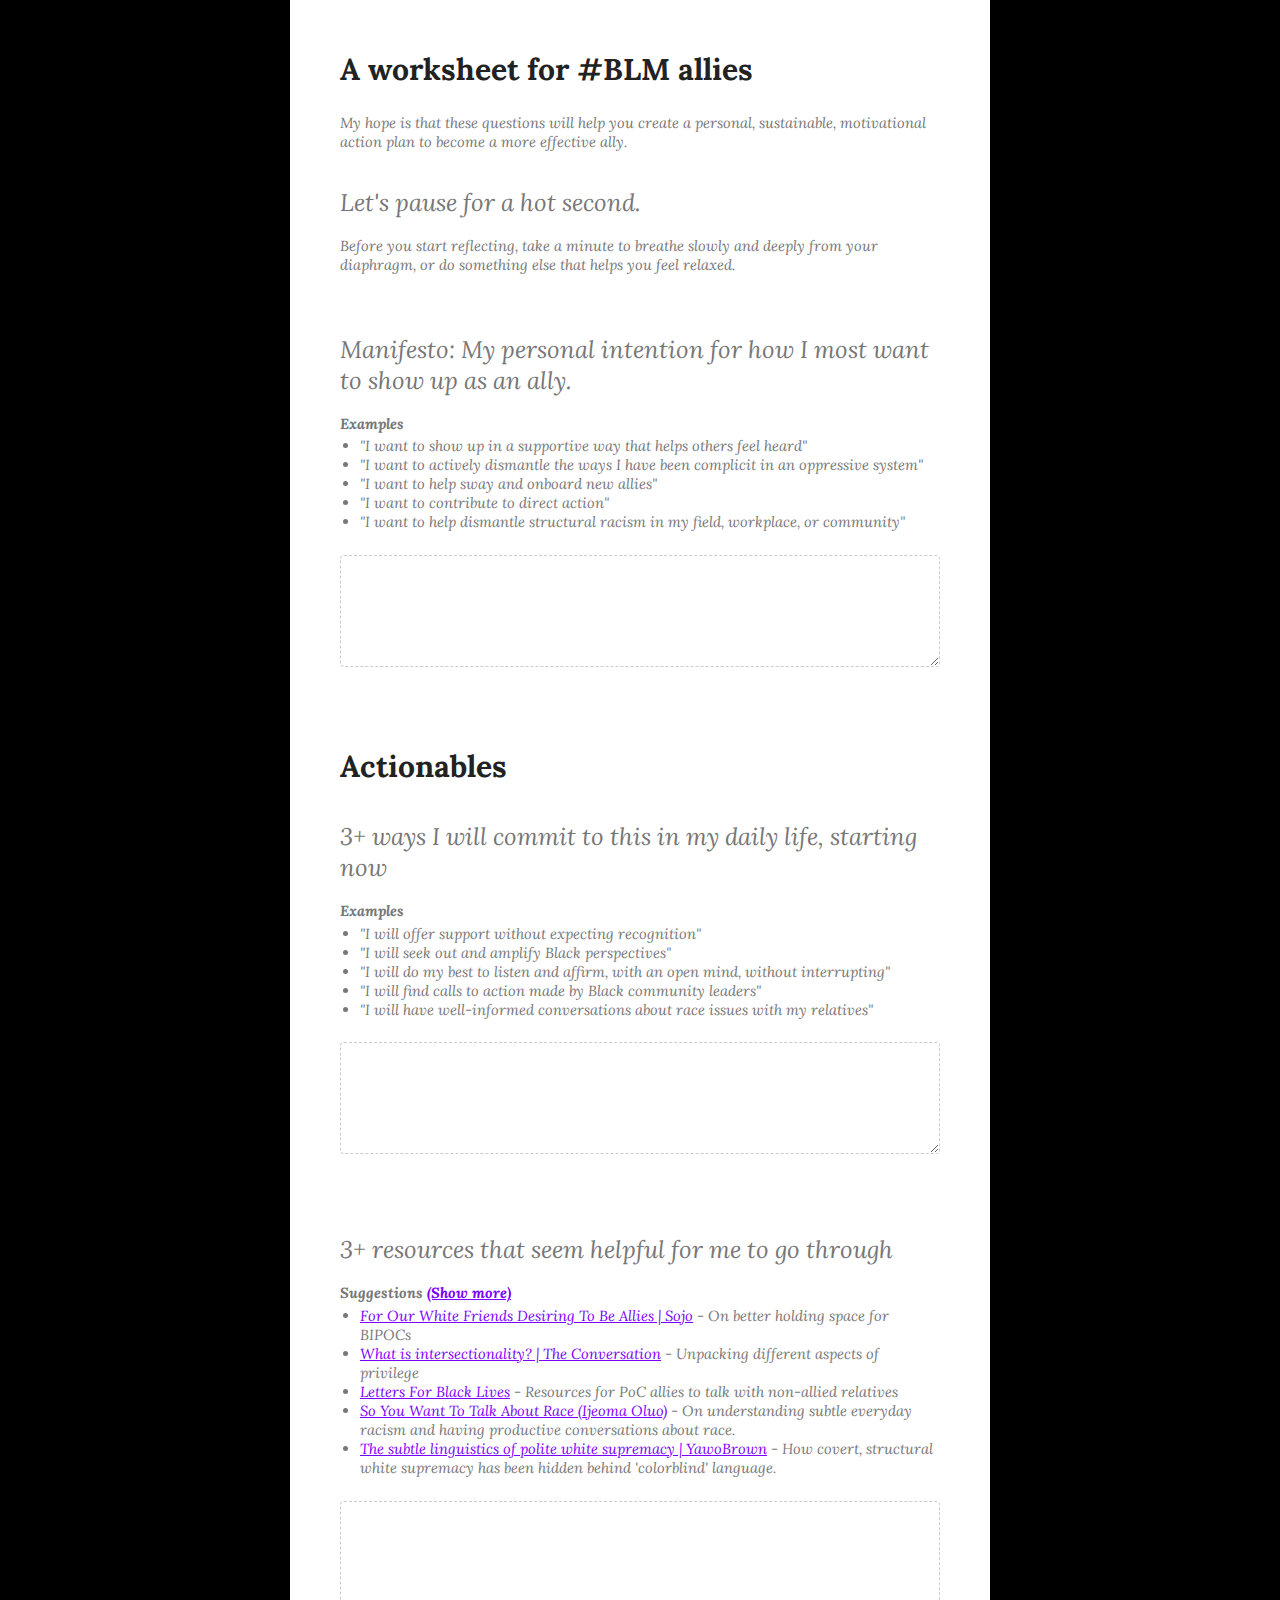
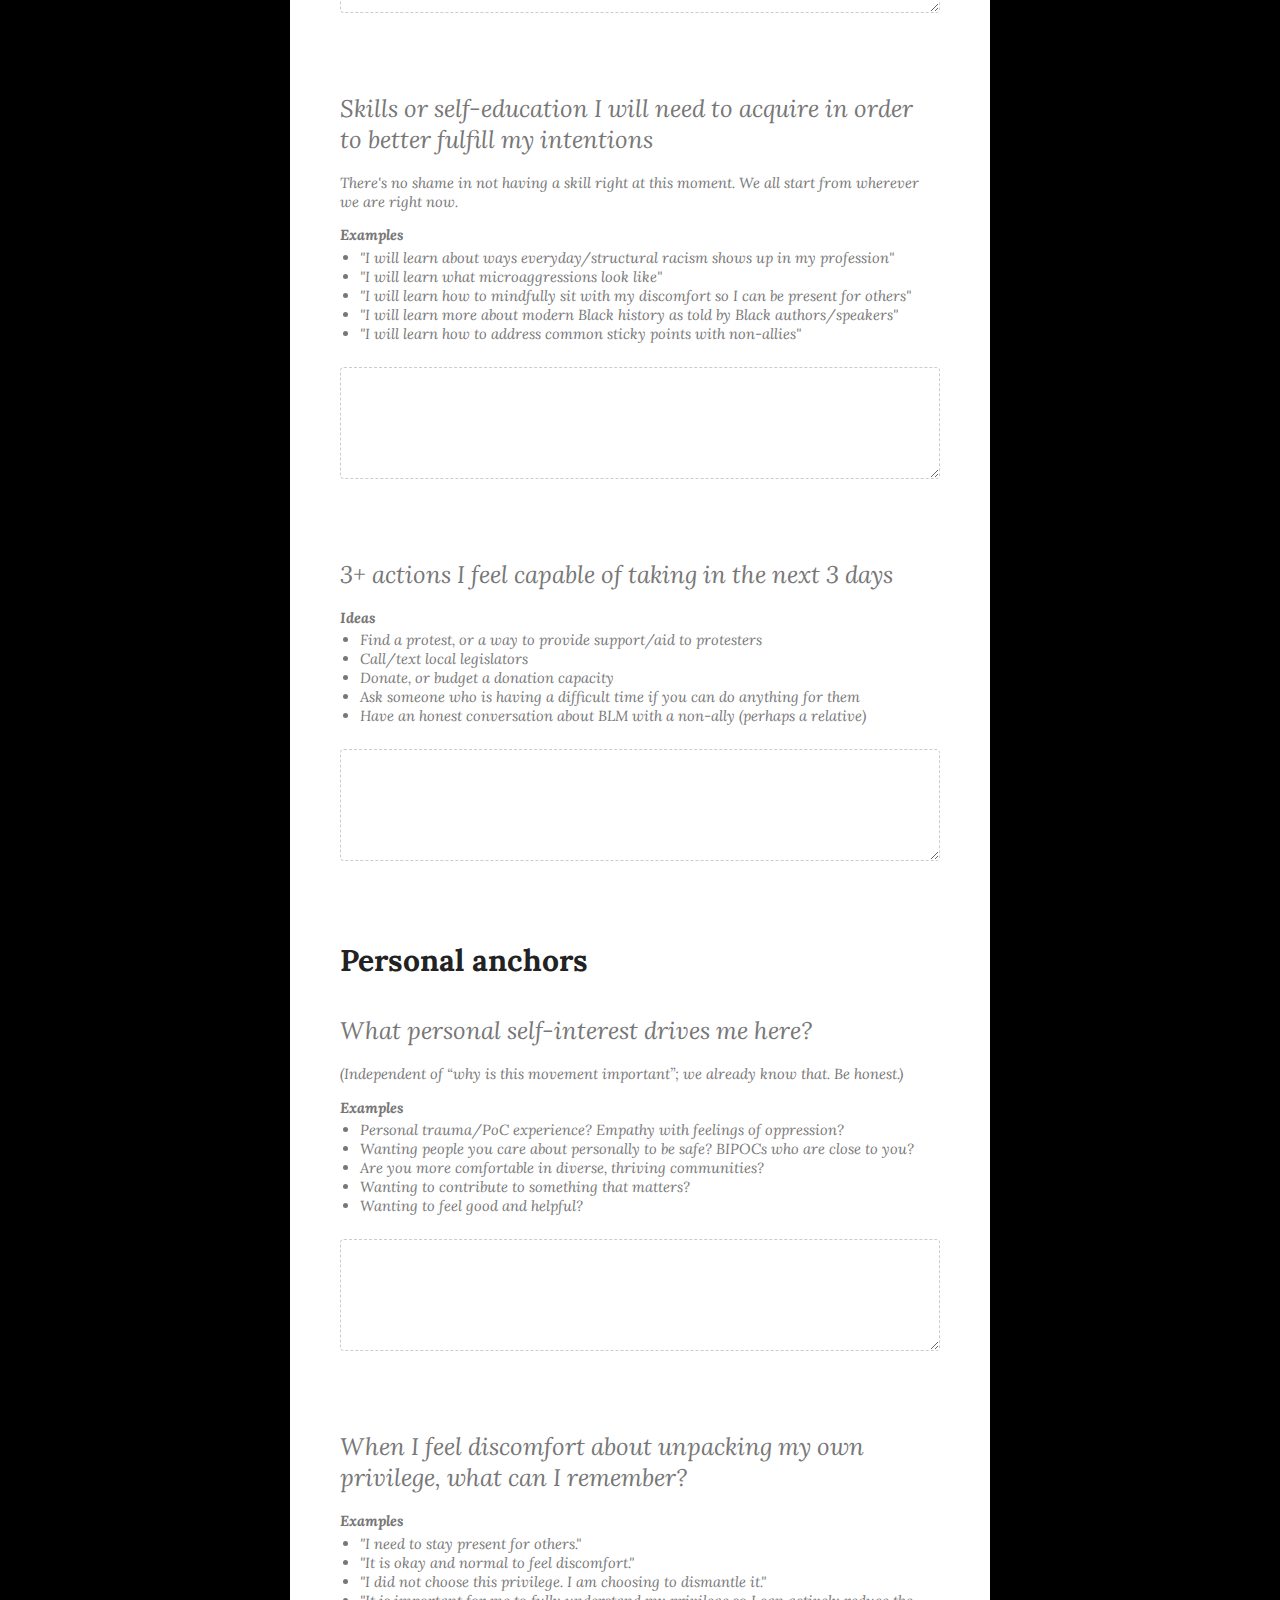
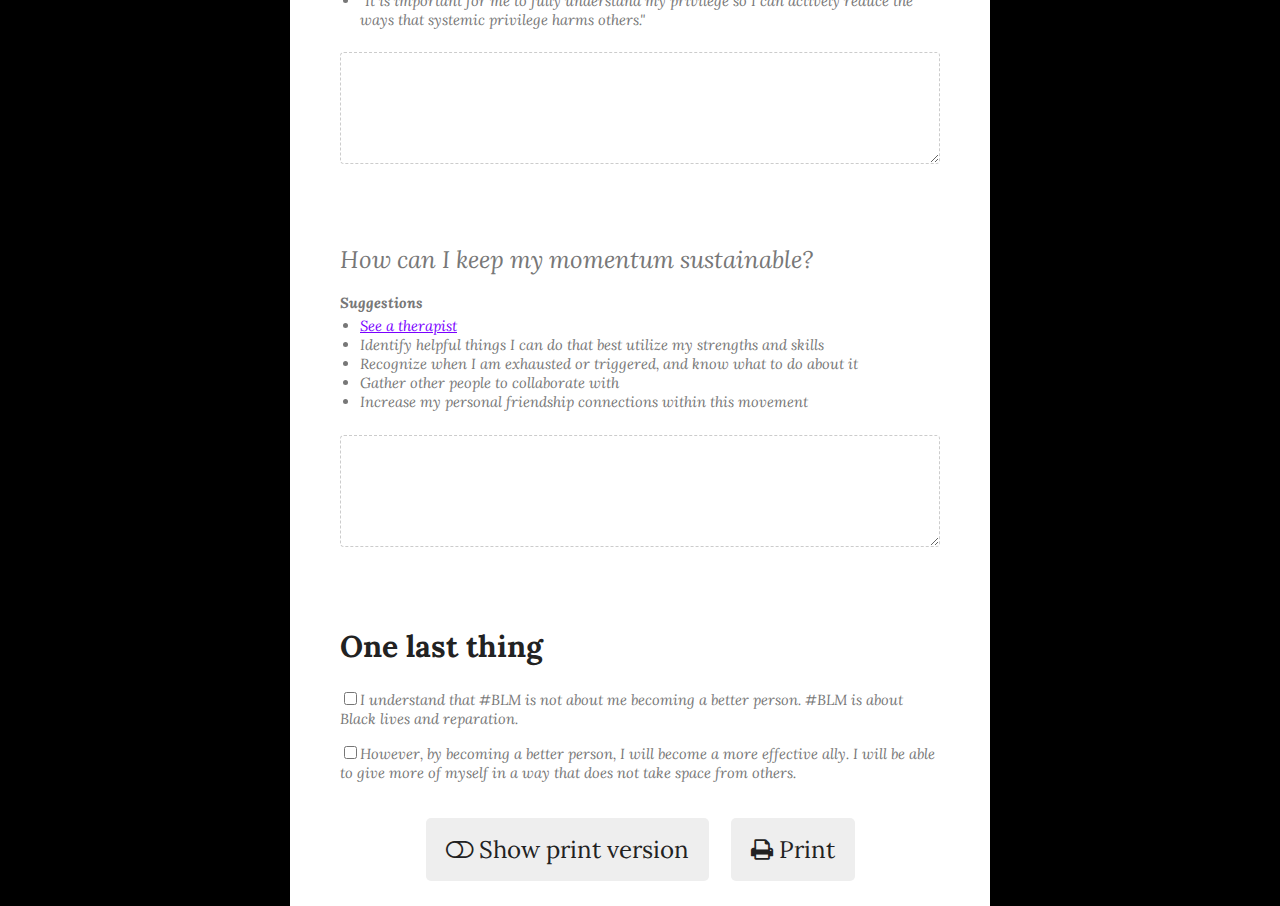
==== commit a90711d5: "add acknowledgements / blm recentering at end" ====
--- a/index.html
+++ b/index.html
@@ -42,7 +42,7 @@
 <div class="prompt header">
   <label>A worksheet for #BLM allies</label>
   <div class="subtitle no-print">
-    <p>My hope is that these questions will help you create a personal, sustainable, motivational action plan to continuously become a better ally.</p>
+    <p>My hope is that these questions will help you create a personal, sustainable, motivational action plan to become a more effective ally.</p>
   </div>
 </div>
 
@@ -97,6 +97,13 @@
             ng-class="{'is-empty': prompt.hasContent !== true}"></textarea>
 </div>
 
+<div class="prompt header">
+  <label>One last thing</label>
+  <div class="subtitle no-print">
+    <p><input type="checkbox"/>I understand that #BLM is not about me becoming a better person. #BLM is about Black lives and reparation.</p>
+    <p><input type="checkbox"/>However, by becoming a better person, I will become a more effective ally. I will be able to give more of myself in a way that does not take space from others.</p>
+  </div>
+</div>
 
 <div class="controls no-print">
 
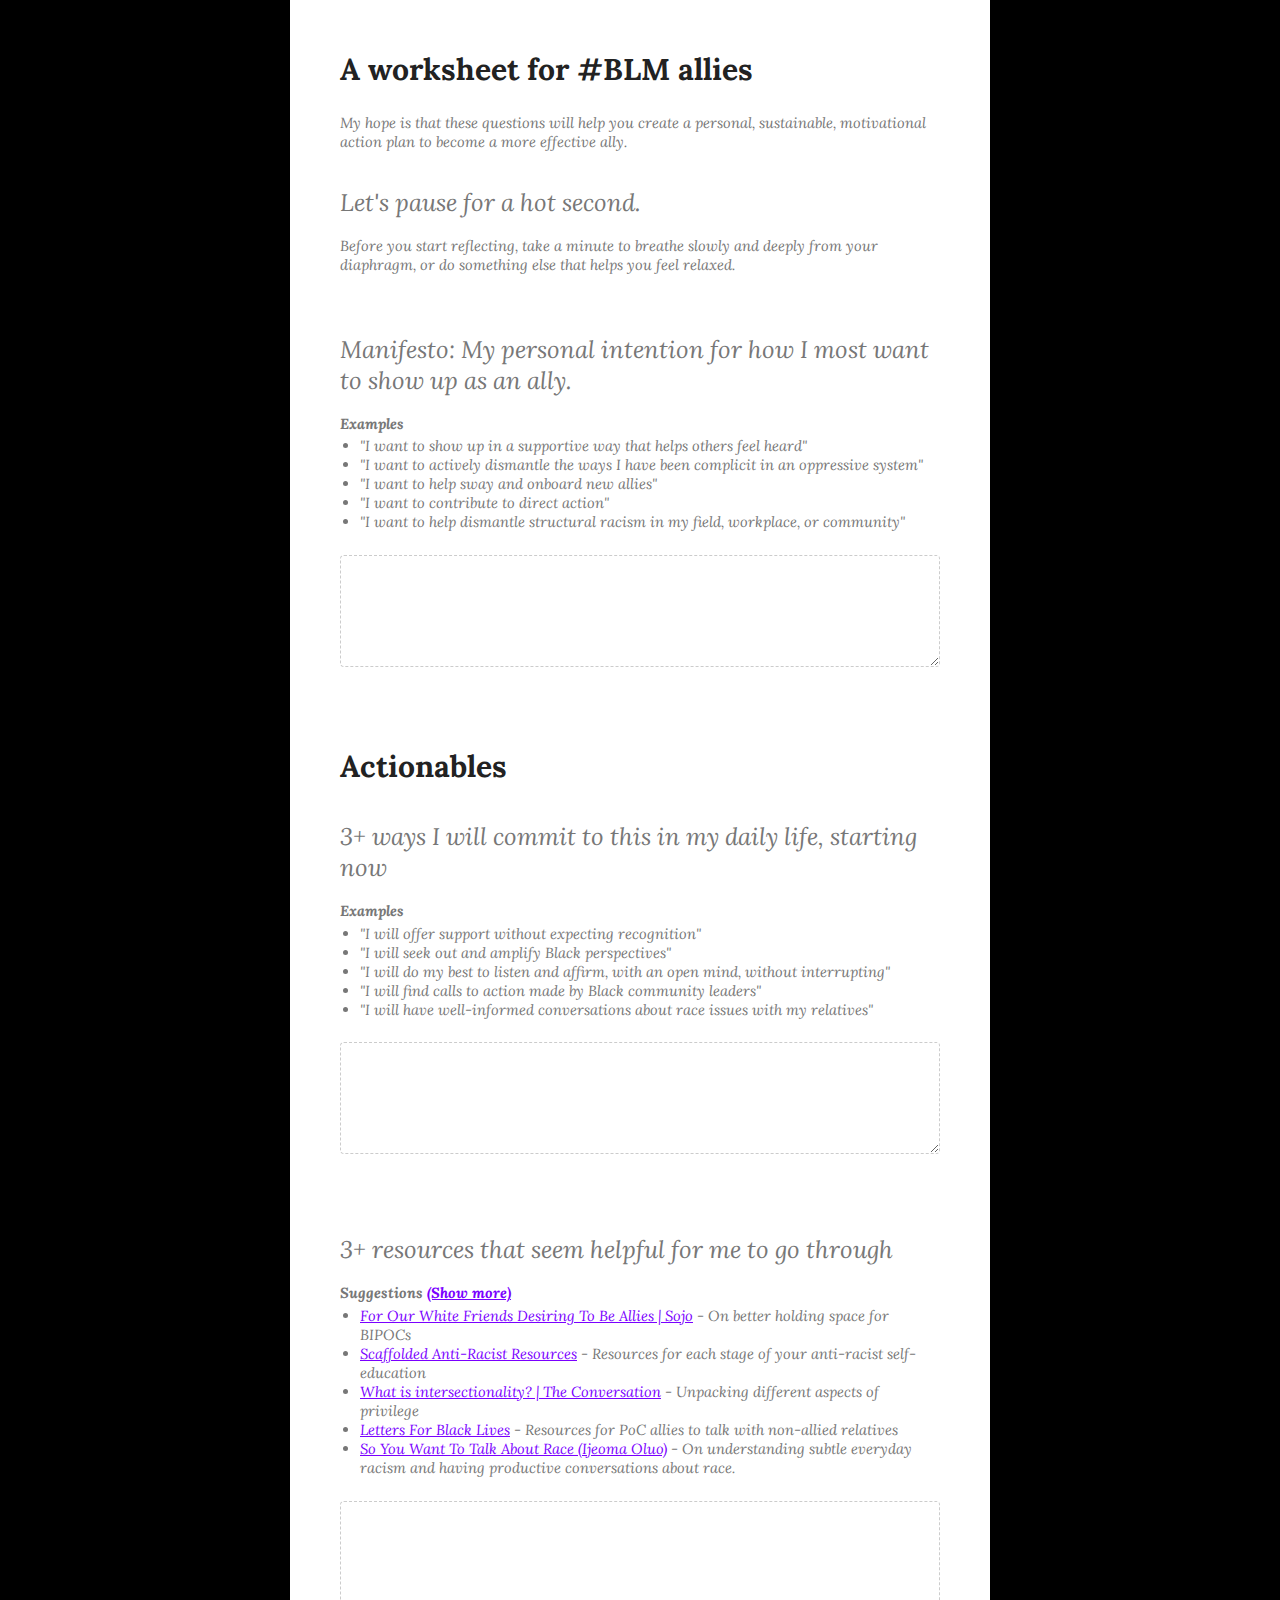
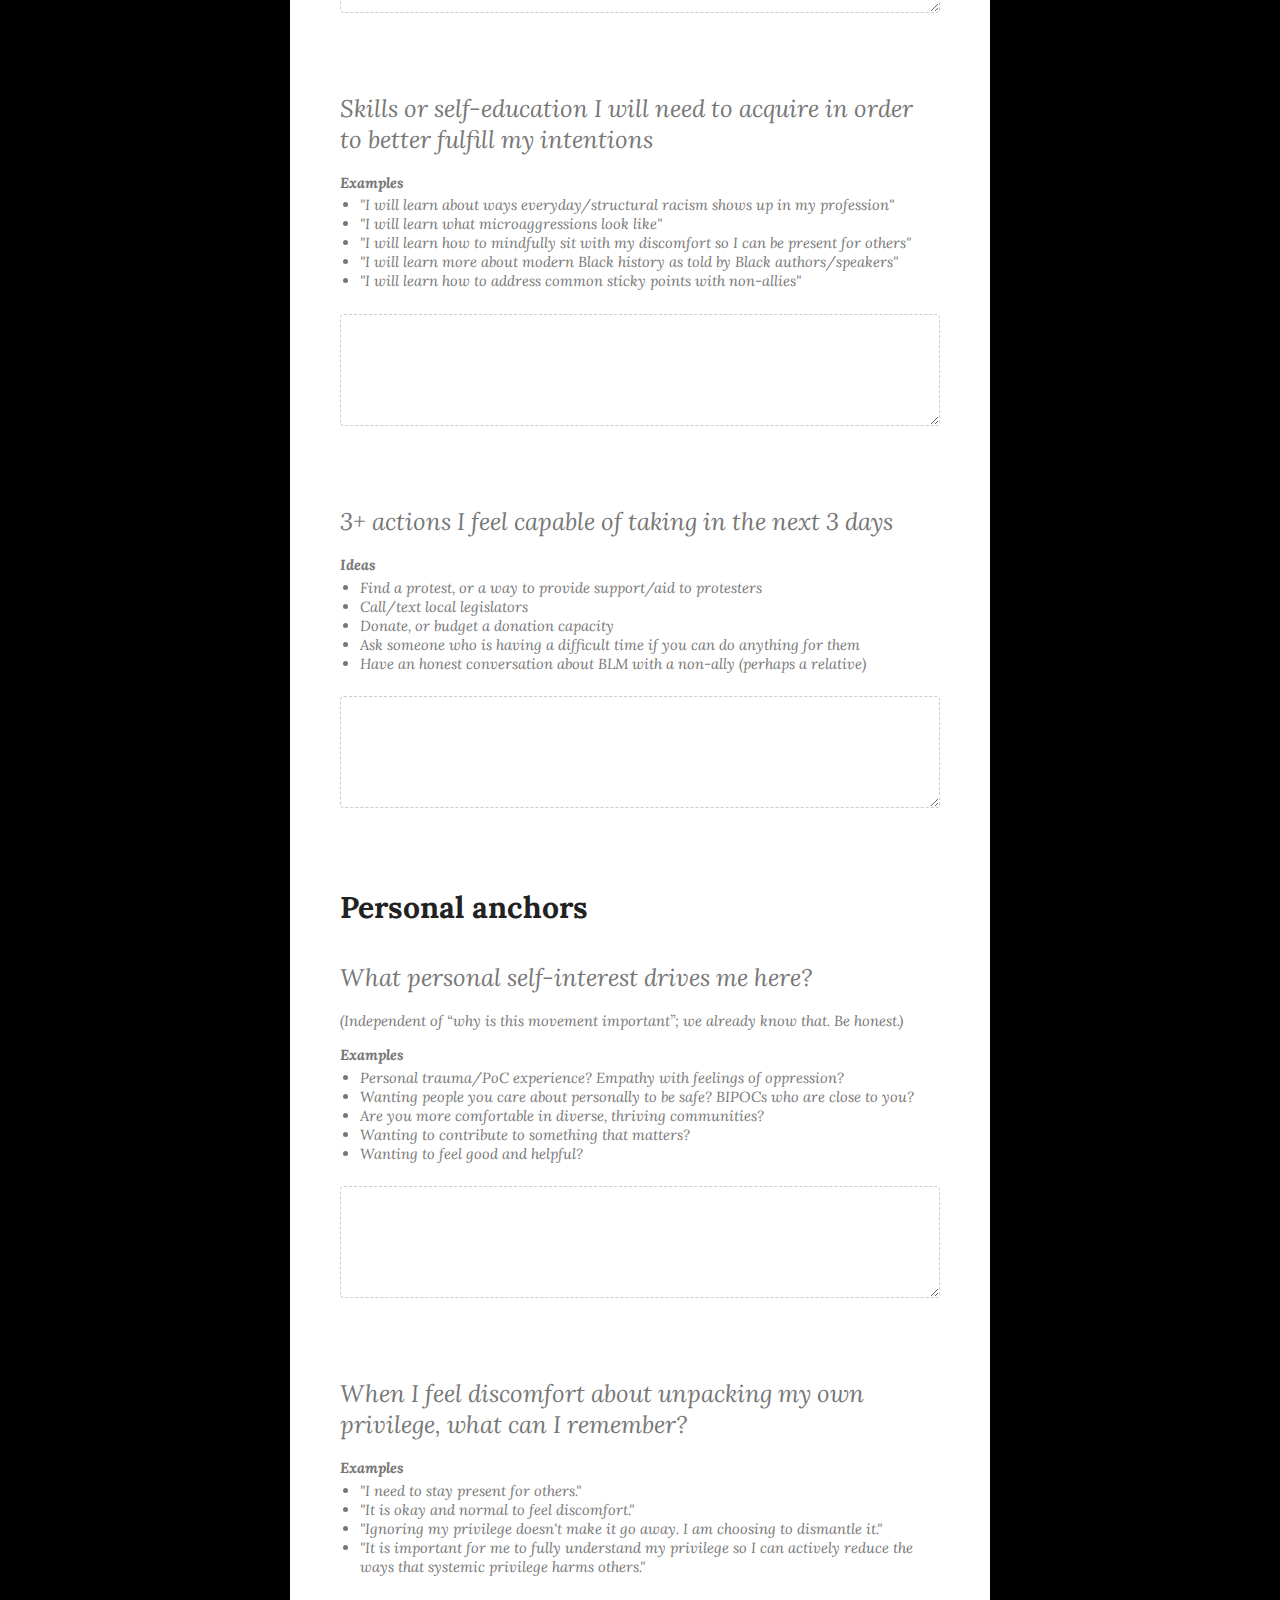
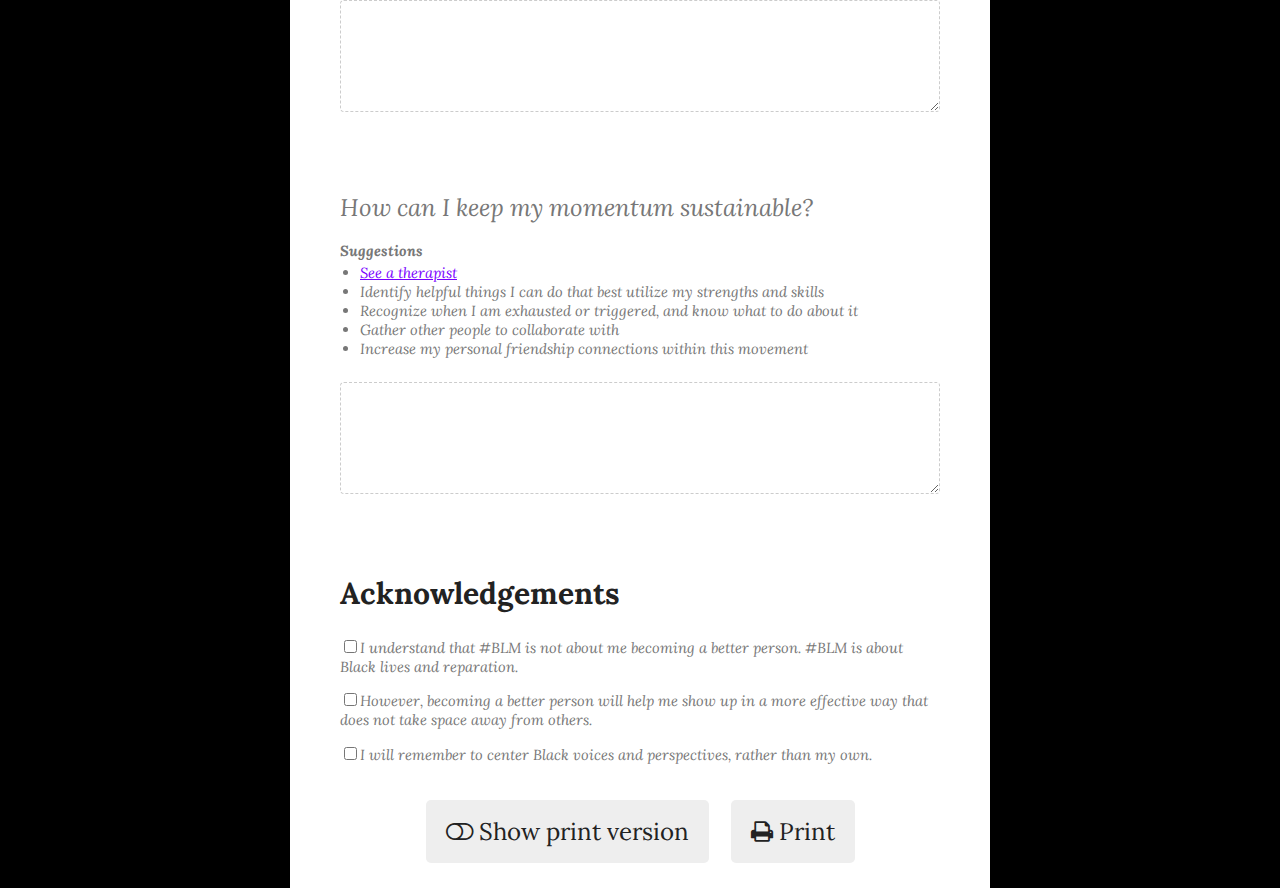
==== commit 9199f434: "nitpick" ====
--- a/index.html
+++ b/index.html
@@ -98,10 +98,11 @@
 </div>
 
 <div class="prompt header">
-  <label>One last thing</label>
+  <label>Acknowledgements</label>
   <div class="subtitle no-print">
     <p><input type="checkbox"/>I understand that #BLM is not about me becoming a better person. #BLM is about Black lives and reparation.</p>
-    <p><input type="checkbox"/>However, by becoming a better person, I will become a more effective ally. I will be able to give more of myself in a way that does not take space from others.</p>
+    <p><input type="checkbox"/>However, becoming a better person will help me show up in a more effective way that does not take space away from others.</p>
+    <p><input type="checkbox"/>I will remember to center Black voices and perspectives, rather than my own.</p>
   </div>
 </div>
 
